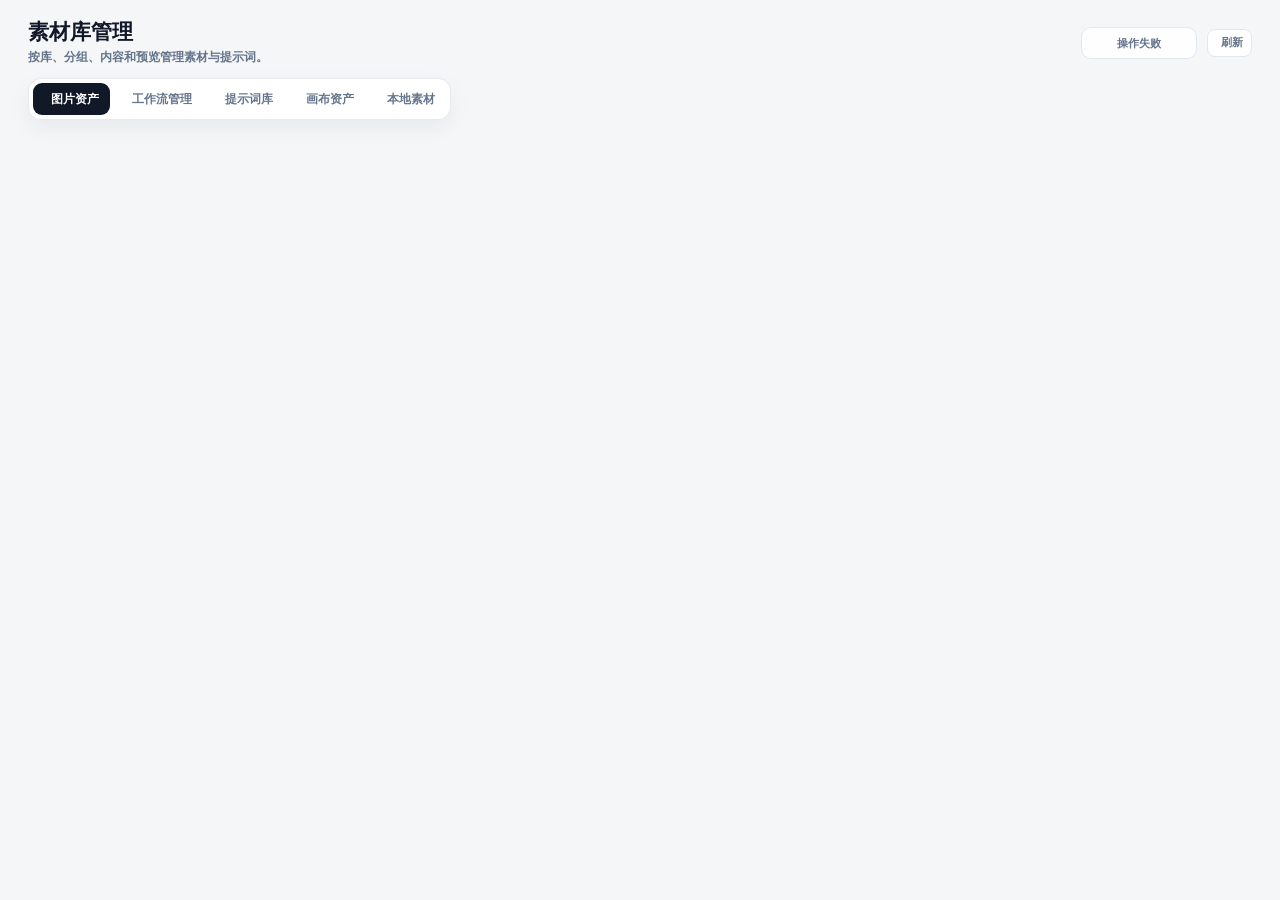
==== static/asset-manager.html @ 79afe21b "chore: create initial recovery point" ====
<!DOCTYPE html>
<html lang="zh-CN" data-studio-scale="off">
<head>
    <meta charset="UTF-8">
    <meta name="viewport" content="width=device-width, initial-scale=1.0">
    <link rel="icon" href="/static/images/logo.png" type="image/png">
    <title>素材库管理</title>
    <script>
        (function(){
            try {
                var theme = localStorage.getItem('studio_theme') || localStorage.getItem('canvas_theme') || 'light';
                if(theme === 'dark') {
                    document.documentElement.classList.add('studio-theme-dark');
                    document.documentElement.classList.add('theme-dark');
                }
            } catch(e) {}
        })();
    </script>
    <script src="/static/vendor/js/lucide.js?v=2026.06.10.1.1781140972"></script>
    <script src="/static/js/theme.js?v=2026.06.10.1.1781140970"></script>
    <link rel="stylesheet" href="/static/css/theme.css?v=2026.06.10.1.1781140970">
    <link rel="stylesheet" href="/static/css/asset-manager.css?v=2026.06.10.1.1781140970">
</head>
<body>
    <div class="asset-page">
        <header class="asset-page-head">
            <div>
                <div class="asset-title">素材库管理</div>
                <div class="asset-sub">按库、分组、内容和预览管理素材与提示词。</div>
            </div>
            <div class="asset-head-actions">
                <div id="assetStatus" class="asset-status">准备就绪</div>
                <button id="refreshBtn" class="asset-btn" type="button"><i data-lucide="refresh-cw"></i><span>刷新</span></button>
            </div>
        </header>

        <div class="asset-tabs">
            <button id="assetTabAssets" class="active" type="button" data-tab="assets"><i data-lucide="image"></i><span>图片资产</span></button>
            <button id="assetTabWorkflows" type="button" data-tab="workflows"><i data-lucide="workflow"></i><span>工作流管理</span></button>
            <button id="assetTabPrompts" type="button" data-tab="prompts"><i data-lucide="text-cursor-input"></i><span>提示词库</span></button>
            <button id="assetTabCanvasAssets" type="button" data-tab="canvas-assets"><i data-lucide="layout-dashboard"></i><span>画布资产</span></button>
            <button id="assetTabLocal" type="button" data-tab="local"><i data-lucide="folder-open"></i><span>本地素材</span></button>
        </div>

        <main id="assetManagerRoot" class="asset-manager-root"></main>
    </div>

    <input id="assetUploadInput" type="file" accept="image/*,video/*,audio/*,.json,.zip,application/json,application/zip" multiple hidden>
    <script src="/static/js/asset-manager.js?v=2026.06.10.1.1781140970"></script>
</body>
</html>
---- static/css/theme.css ----
html.studio-theme-dark,
html.studio-theme-dark body,
body.studio-theme-dark {
    color-scheme: dark;
    background: #08090c !important;
    color: #e8e8ea !important;
}

html,
body {
    overscroll-behavior: auto;
}

* {
    scrollbar-width: thin !important;
    scrollbar-color: rgba(148, 163, 184, .72) transparent !important;
}

*::-webkit-scrollbar {
    width: 10px !important;
    height: 10px !important;
    background: transparent !important;
}

*::-webkit-scrollbar-track {
    background: transparent !important;
}

*::-webkit-scrollbar-thumb {
    min-height: 36px;
    background-color: rgba(148, 163, 184, .72) !important;
    border: 3px solid transparent !important;
    border-right-width: 3px !important;
    background-clip: padding-box !important;
    border-radius: 999px !important;
}

*::-webkit-scrollbar-thumb:hover {
    background-color: rgba(100, 116, 139, .86) !important;
}

*::-webkit-scrollbar-corner {
    background: transparent !important;
}

body.studio-theme-dark {
    --accent: #e8e8ea;
    --bg: #08090c;
    --bg-base: #08090c;
    --card: #111216;
    --text-main: #e8e8ea;
}

html.studio-theme-dark body .app-shell,
html.studio-theme-dark body .sidebar,
html.studio-theme-dark body .stage,
body.studio-theme-dark .app-shell,
body.studio-theme-dark .sidebar,
body.studio-theme-dark .stage {
    background: #08090c !important;
    border-color: #25262b !important;
}

html.studio-theme-dark body .stage,
body.studio-theme-dark .stage {
    box-shadow: inset 0 0 42px rgba(255,255,255,.015);
}

html.studio-theme-dark body .nav-item,
body.studio-theme-dark .nav-item {
    color: #8f9aab;
}

html.studio-theme-dark body .nav-item:hover,
body.studio-theme-dark .nav-item:hover {
    background: #111216 !important;
    color: #e8e8ea !important;
}

html.studio-theme-dark body .nav-item.active,
body.studio-theme-dark .nav-item.active {
    background: #d8dee9 !important;
    color: #10141d !important;
    box-shadow: 0 12px 24px rgba(0,0,0,.28);
}

html.studio-theme-dark body .logo-ring,
body.studio-theme-dark .logo-ring {
    border-color: #d8dee9 !important;
}

html.studio-theme-dark body #logo-dot,
body.studio-theme-dark #logo-dot {
    background: #d8dee9 !important;
}

html.studio-theme-dark body .nano-monitor,
body.studio-theme-dark .nano-monitor {
    background: rgba(17,18,22,.88) !important;
    color: #d8dee9;
    border-color: rgba(255,255,255,.10) !important;
    box-shadow: 0 12px 34px rgba(0,0,0,.24);
}

html.studio-theme-dark body .divider,
body.studio-theme-dark .divider {
    background: rgba(216,222,233,.14) !important;
}

html.studio-theme-dark body .theme-dock-btn,
body.studio-theme-dark .theme-dock-btn {
    background: #111216;
    border-color: #25262b;
    color: #9aa6b8;
}

html.studio-theme-dark body .theme-dock-btn:hover,
html.studio-theme-dark body .theme-dock-btn.active,
body.studio-theme-dark .theme-dock-btn:hover,
body.studio-theme-dark .theme-dock-btn.active {
    background: #d8dee9;
    border-color: #d8dee9;
    color: #10141d;
}

html.studio-theme-dark body .console-card,
html.studio-theme-dark body .nano-input,
html.studio-theme-dark body .upload-item,
html.studio-theme-dark body .result-frame,
html.studio-theme-dark body .masonry-item,
html.studio-theme-dark body .work-panel,
html.studio-theme-dark body .setting-row,
html.studio-theme-dark body .tool-panel,
html.studio-theme-dark body .control-panel,
html.studio-theme-dark body .topbar,
html.studio-theme-dark body .composer,
html.studio-theme-dark body .composer-body,
html.studio-theme-dark body .bubble.assistant,
html.studio-theme-dark body .history-popover,
html.studio-theme-dark body .thread-item,
html.studio-theme-dark body .lightbox-card,
html.studio-theme-dark body #lightboxCard,
html.studio-theme-dark body .bg-white,
html.studio-theme-dark body .bg-gray-50,
html.studio-theme-dark body .bg-slate-50,
html.studio-theme-dark body .bg-gray-50\/50,
html.studio-theme-dark body .bg-white\/90,
html.studio-theme-dark body .bg-\[\#fbfdff\],
body.studio-theme-dark .console-card,
body.studio-theme-dark .nano-input,
body.studio-theme-dark .upload-item,
body.studio-theme-dark .result-frame,
body.studio-theme-dark .masonry-item,
body.studio-theme-dark .work-panel,
body.studio-theme-dark .setting-row,
body.studio-theme-dark .tool-panel,
body.studio-theme-dark .control-panel,
body.studio-theme-dark .topbar,
body.studio-theme-dark .composer,
body.studio-theme-dark .composer-body,
body.studio-theme-dark .bubble.assistant,
body.studio-theme-dark .history-popover,
body.studio-theme-dark .thread-item,
body.studio-theme-dark .lightbox-card,
body.studio-theme-dark #lightboxCard,
body.studio-theme-dark .bg-white,
body.studio-theme-dark .bg-gray-50,
body.studio-theme-dark .bg-slate-50,
body.studio-theme-dark .bg-gray-50\/50,
body.studio-theme-dark .bg-white\/90,
body.studio-theme-dark .bg-\[\#fbfdff\] {
    background-color: #111216 !important;
    border-color: #25262b !important;
    color: #e8e8ea !important;
}

html.studio-theme-dark body .bg-gray-100,
html.studio-theme-dark body .bg-slate-100,
html.studio-theme-dark body .select-shell,
html.studio-theme-dark body .model-pill,
html.studio-theme-dark body .ratio-grid,
html.studio-theme-dark body .resolution-toggle,
html.studio-theme-dark body .mode-switch,
html.studio-theme-dark body .mini-ratio,
body.studio-theme-dark .bg-gray-100,
body.studio-theme-dark .bg-slate-100,
body.studio-theme-dark .select-shell,
body.studio-theme-dark .model-pill,
body.studio-theme-dark .ratio-grid,
body.studio-theme-dark .resolution-toggle,
body.studio-theme-dark .mode-switch,
body.studio-theme-dark .mini-ratio {
    background-color: #0c0d10 !important;
    border-color: #25262b !important;
}

html.studio-theme-dark body input,
html.studio-theme-dark body textarea,
html.studio-theme-dark body select,
body.studio-theme-dark input,
body.studio-theme-dark textarea,
body.studio-theme-dark select {
    color: #e8e8ea !important;
}

html.studio-theme-dark body input::placeholder,
html.studio-theme-dark body textarea::placeholder,
body.studio-theme-dark input::placeholder,
body.studio-theme-dark textarea::placeholder {
    color: #657286 !important;
}

html.studio-theme-dark body .text-black,
html.studio-theme-dark body .text-gray-700,
html.studio-theme-dark body .text-slate-700,
html.studio-theme-dark body .setting-title,
html.studio-theme-dark body h1,
html.studio-theme-dark body h2,
html.studio-theme-dark body h3,
body.studio-theme-dark .text-black,
body.studio-theme-dark .text-gray-700,
body.studio-theme-dark .text-slate-700,
body.studio-theme-dark .setting-title,
body.studio-theme-dark h1,
body.studio-theme-dark h2,
body.studio-theme-dark h3 {
    color: #e8e8ea !important;
}

html.studio-theme-dark body .text-gray-300,
html.studio-theme-dark body .text-gray-400,
html.studio-theme-dark body .text-gray-500,
html.studio-theme-dark body .text-slate-400,
html.studio-theme-dark body .text-slate-500,
html.studio-theme-dark body .setting-meta,
html.studio-theme-dark body .label-nano,
body.studio-theme-dark .text-gray-300,
body.studio-theme-dark .text-gray-400,
body.studio-theme-dark .text-gray-500,
body.studio-theme-dark .text-slate-400,
body.studio-theme-dark .text-slate-500,
body.studio-theme-dark .setting-meta,
body.studio-theme-dark .label-nano {
    color: #8f9aab !important;
}

html.studio-theme-dark body .border-gray-100,
html.studio-theme-dark body .border-gray-200,
html.studio-theme-dark body .border-gray-300,
html.studio-theme-dark body .border-slate-100,
html.studio-theme-dark body .border-slate-200,
html.studio-theme-dark body .border-black,
html.studio-theme-dark body .border-white,
html.studio-theme-dark body .border-\[\#f1f5f9\],
html.studio-theme-dark body .border-\[\#eef2f7\],
body.studio-theme-dark .border-gray-100,
body.studio-theme-dark .border-gray-200,
body.studio-theme-dark .border-gray-300,
body.studio-theme-dark .border-slate-100,
body.studio-theme-dark .border-slate-200,
body.studio-theme-dark .border-black,
body.studio-theme-dark .border-white,
body.studio-theme-dark .border-\[\#f1f5f9\],
body.studio-theme-dark .border-\[\#eef2f7\] {
    border-color: #2a3444 !important;
}

html.studio-theme-dark body .glass-btn,
html.studio-theme-dark body .btn-action-dark,
html.studio-theme-dark body .send-btn,
html.studio-theme-dark body .gen-btn,
html.studio-theme-dark body .comfy-run,
html.studio-theme-dark body .llm-run,
html.studio-theme-dark body .primary-btn,
html.studio-theme-dark body .bg-black,
body.studio-theme-dark .glass-btn,
body.studio-theme-dark .btn-action-dark,
body.studio-theme-dark .send-btn,
body.studio-theme-dark .gen-btn,
body.studio-theme-dark .comfy-run,
body.studio-theme-dark .llm-run,
body.studio-theme-dark .primary-btn,
body.studio-theme-dark .bg-black {
    background-color: #d8dee9 !important;
    color: #10141d !important;
}

html.studio-theme-dark body .glass-btn:hover,
html.studio-theme-dark body .btn-action-dark:hover,
html.studio-theme-dark body .bg-black:hover,
body.studio-theme-dark .glass-btn:hover,
body.studio-theme-dark .btn-action-dark:hover,
body.studio-theme-dark .bg-black:hover {
    background-color: #c8d0dc !important;
}

html.studio-theme-dark body .gallery-lightbox,
html.studio-theme-dark body #lightbox,
body.studio-theme-dark .gallery-lightbox,
body.studio-theme-dark #lightbox {
    background: rgba(15,20,29,.78) !important;
    backdrop-filter: blur(22px) saturate(1.05);
}

html.studio-theme-dark body .masonry-item:hover,
html.studio-theme-dark body .console-card:focus-within,
html.studio-theme-dark body .select-shell:focus-within,
body.studio-theme-dark .masonry-item:hover,
body.studio-theme-dark .console-card:focus-within,
body.studio-theme-dark .select-shell:focus-within {
    border-color: #566174 !important;
    box-shadow: 0 20px 44px rgba(0,0,0,.28) !important;
}

html.studio-theme-dark body .console-card textarea,
html.studio-theme-dark body #prompt,
html.studio-theme-dark body #promptInput,
body.studio-theme-dark .console-card textarea,
body.studio-theme-dark #prompt,
body.studio-theme-dark #promptInput {
    color: #e5e9f0 !important;
    caret-color: #d8dee9;
}

html.studio-theme-dark body .size-btn,
html.studio-theme-dark body .model-option,
html.studio-theme-dark body .ratio-option,
html.studio-theme-dark body .resolution-option,
html.studio-theme-dark body .mini-ratio button,
html.studio-theme-dark body .mode-switch button,
body.studio-theme-dark .size-btn,
body.studio-theme-dark .model-option,
body.studio-theme-dark .ratio-option,
body.studio-theme-dark .resolution-option,
body.studio-theme-dark .mini-ratio button,
body.studio-theme-dark .mode-switch button {
    background: #111722 !important;
    border-color: #2a3444 !important;
    color: #9aa6b8 !important;
}

html.studio-theme-dark body .size-btn:hover,
html.studio-theme-dark body .model-option:hover,
html.studio-theme-dark body .ratio-option:hover,
html.studio-theme-dark body .resolution-option:hover,
body.studio-theme-dark .size-btn:hover,
body.studio-theme-dark .model-option:hover,
body.studio-theme-dark .ratio-option:hover,
body.studio-theme-dark .resolution-option:hover {
    border-color: #566174 !important;
    color: #d8dee9 !important;
}

html.studio-theme-dark body .size-btn.active,
html.studio-theme-dark body .model-option.active,
html.studio-theme-dark body .ratio-option.active,
html.studio-theme-dark body .resolution-option.active,
html.studio-theme-dark body .mini-ratio button.active,
html.studio-theme-dark body .mode-switch button.active,
body.studio-theme-dark .size-btn.active,
body.studio-theme-dark .model-option.active,
body.studio-theme-dark .ratio-option.active,
body.studio-theme-dark .resolution-option.active,
body.studio-theme-dark .mini-ratio button.active,
body.studio-theme-dark .mode-switch button.active {
    background: #d8dee9 !important;
    border-color: #d8dee9 !important;
    color: #10141d !important;
    box-shadow: 0 10px 24px rgba(0,0,0,.2) !important;
}

html.studio-theme-dark body .ios-slider,
body.studio-theme-dark .ios-slider {
    background: #2a3444 !important;
}

html.studio-theme-dark body .ios-switch input:checked + .ios-slider,
body.studio-theme-dark .ios-switch input:checked + .ios-slider {
    background: #d8dee9 !important;
}

html.studio-theme-dark body .ios-slider:before,
body.studio-theme-dark .ios-slider:before {
    background: #111722 !important;
    box-shadow: 0 2px 8px rgba(0,0,0,.38) !important;
}

html.studio-theme-dark body .composer-wrap,
body.studio-theme-dark .composer-wrap {
    background: linear-gradient(to top,#0f141d 82%,rgba(15,20,29,0)) !important;
}

html.studio-theme-dark body .canvas-gate,
body.studio-theme-dark .canvas-gate {
    background-color: #0f141d !important;
    background-image: radial-gradient(rgba(148,163,184,.18) 1px, transparent 1px) !important;
}

html.studio-theme-dark body .gate-panel,
html.studio-theme-dark body .canvas-item,
html.studio-theme-dark body .canvas-open,
body.studio-theme-dark .gate-panel,
body.studio-theme-dark .canvas-item,
body.studio-theme-dark .canvas-open {
    background: #171d29 !important;
    border-color: #2a3444 !important;
    color: #e5e9f0 !important;
}

html.studio-theme-dark body .canvas-item:hover,
body.studio-theme-dark .canvas-item:hover {
    background: #202838 !important;
}

html.studio-theme-dark body .canvas-item.active,
body.studio-theme-dark .canvas-item.active {
    background: #263247 !important;
    color: #e5e9f0 !important;
}

html.studio-theme-dark body .canvas-card-title,
html.studio-theme-dark body .gate-title,
html.studio-theme-dark body .gate-name-input,
body.studio-theme-dark .canvas-card-title,
body.studio-theme-dark .gate-title,
body.studio-theme-dark .gate-name-input {
    color: #e5e9f0 !important;
}

html.studio-theme-dark body .canvas-card-time,
html.studio-theme-dark body .gate-subtitle,
body.studio-theme-dark .canvas-card-time {
    color: #8f9aab !important;
}

body.studio-theme-dark .gate-subtitle {
    color: #8f9aab !important;
}

html.studio-theme-dark body .canvas-preview-mark,
html.studio-theme-dark body .canvas-delete,
html.studio-theme-dark body .secondary-btn,
html.studio-theme-dark body .gate-back,
html.studio-theme-dark body .gate-trash-entry,
html.studio-theme-dark body .create-cancel,
html.studio-theme-dark body .gate-create-row,
html.studio-theme-dark body .gate-actions,
html.studio-theme-dark body .trash-note,
html.studio-theme-dark body .emoji-picker,
html.studio-theme-dark body .create-menu,
html.studio-theme-dark body .selection-hub,
html.studio-theme-dark body .output-preview,
body.studio-theme-dark .canvas-preview-mark,
body.studio-theme-dark .canvas-delete,
body.studio-theme-dark .secondary-btn,
body.studio-theme-dark .gate-back,
body.studio-theme-dark .gate-trash-entry,
body.studio-theme-dark .create-cancel,
body.studio-theme-dark .gate-create-row,
body.studio-theme-dark .gate-actions,
body.studio-theme-dark .trash-note,
body.studio-theme-dark .emoji-picker,
body.studio-theme-dark .create-menu,
body.studio-theme-dark .selection-hub,
body.studio-theme-dark .output-preview {
    background: #111722 !important;
    border-color: #2a3444 !important;
    color: #d8dee9 !important;
}

html.studio-theme-dark body .gate-trash-badge,
body.studio-theme-dark .gate-trash-badge {
    background: #d8dee9 !important;
    color: #10141d !important;
    border-color: #111722 !important;
}

html.studio-theme-dark body .secondary-btn.active,
body.studio-theme-dark .secondary-btn.active {
    background: #d8dee9 !important;
    border-color: #d8dee9 !important;
    color: #10141d !important;
}

html.studio-theme-dark body .canvas-delete:hover,
html.studio-theme-dark body .create-cancel:hover,
body.studio-theme-dark .canvas-delete:hover,
body.studio-theme-dark .create-cancel:hover {
    background: rgba(248,113,113,.14) !important;
    border-color: rgba(248,113,113,.32) !important;
    color: #fca5a5 !important;
}

html.studio-theme-dark body .canvas-restore:hover,
body.studio-theme-dark .canvas-restore:hover {
    background: rgba(16,185,129,.14) !important;
    border-color: rgba(16,185,129,.32) !important;
    color: #6ee7b7 !important;
}

html.studio-theme-dark body .canvas-delete-box,
body.studio-theme-dark .canvas-delete-box {
    background: #202838 !important;
    border: 1px solid #2a3444;
}

html.studio-theme-dark body .canvas-confirm-btn,
html.studio-theme-dark body .create-confirm,
body.studio-theme-dark .canvas-confirm-btn,
body.studio-theme-dark .create-confirm {
    background: #d8dee9 !important;
    color: #10141d !important;
}

html.studio-theme-dark body .output-resolution,
body.studio-theme-dark .output-resolution {
    background: rgba(17,23,34,.86) !important;
    color: #d8dee9 !important;
}

html.studio-theme-dark body .shell .topbar,
body.studio-theme-dark .shell .topbar {
    background: transparent !important;
    border-color: transparent !important;
    backdrop-filter: none !important;
}

html.studio-theme-dark body .shell,
html.studio-theme-dark body .shell .board,
body.studio-theme-dark .shell,
body.studio-theme-dark .shell .board {
    background-color: #0f141d !important;
    background-image: radial-gradient(rgba(148,163,184,.18) 1px, transparent 1px) !important;
}

html.studio-theme-dark body .shell.theme-dark,
body.studio-theme-dark .shell.theme-dark {
    --page: #0f141d;
    --grid: rgba(148,163,184,.18);
    --panel: rgba(17,23,34,.88);
    --card: #171d29;
    --card-solid: #171d29;
    --soft: #111722;
    --soft-2: #202838;
    --line: rgba(148,163,184,.16);
    --line-2: rgba(148,163,184,.22);
    --text: #e5e9f0;
    --muted: #9aa6b8;
    --faint: #78869a;
    --shadow: rgba(0,0,0,.2);
    --strong: #d8dee9;
    --strong-text: #10141d;
}

html.studio-theme-dark body .shell .panel,
body.studio-theme-dark .shell .panel {
    background: rgba(17,23,34,.86) !important;
    border: 1px solid rgba(148,163,184,.16) !important;
    box-shadow: 0 14px 36px rgba(0,0,0,.18) !important;
}

html.studio-theme-dark body .shell .node,
body.studio-theme-dark .shell .node {
    background: #171d29 !important;
    border-color: rgba(148,163,184,.16) !important;
    box-shadow: 0 16px 42px rgba(0,0,0,.22) !important;
    color: #e5e9f0 !important;
}

html.studio-theme-dark body .shell .node-head,
body.studio-theme-dark .shell .node-head {
    background: #171d29 !important;
    border-bottom-color: rgba(148,163,184,.14) !important;
}

html.studio-theme-dark body .shell .node-title,
body.studio-theme-dark .shell .node-title {
    color: #8f9aab !important;
}

html.studio-theme-dark body .shell .node.selected,
body.studio-theme-dark .shell .node.selected {
    outline-color: rgba(216,222,233,.72) !important;
}

html.studio-theme-dark body .shell .toolbar,
body.studio-theme-dark .shell .toolbar {
    gap: 8px;
}

html.studio-theme-dark body .shell .tool-btn,
html.studio-theme-dark body .shell .select-lite,
html.studio-theme-dark body .shell .gen-count-row,
html.studio-theme-dark body .shell .seg,
html.studio-theme-dark body .shell .llm-mode,
html.studio-theme-dark body .shell .mode-tabs,
body.studio-theme-dark .shell .tool-btn,
body.studio-theme-dark .shell .select-lite,
body.studio-theme-dark .shell .gen-count-row,
body.studio-theme-dark .shell .seg,
body.studio-theme-dark .shell .llm-mode,
body.studio-theme-dark .shell .mode-tabs {
    background: #111722 !important;
    border: 1px solid rgba(148,163,184,.16) !important;
    box-shadow: none !important;
    color: #9aa6b8 !important;
}

html.studio-theme-dark body .shell .gen-settings,
html.studio-theme-dark body .shell .setting-row,
html.studio-theme-dark body .shell .comfy-settings,
body.studio-theme-dark .shell .gen-settings,
body.studio-theme-dark .shell .setting-row,
body.studio-theme-dark .shell .comfy-settings {
    background: #111722 !important;
    border: 1px solid rgba(148,163,184,.16) !important;
    box-shadow: none !important;
    color: #d8dee9 !important;
}

html.studio-theme-dark body .shell .setting-title,
body.studio-theme-dark .shell .setting-title {
    color: #8f9aab !important;
}

html.studio-theme-dark body .shell .setting-input,
html.studio-theme-dark body .shell .setting-check,
html.studio-theme-dark body .shell .gen-count-input,
body.studio-theme-dark .shell .setting-input,
body.studio-theme-dark .shell .setting-check,
body.studio-theme-dark .shell .gen-count-input {
    background: #171d29 !important;
    border-color: rgba(148,163,184,.16) !important;
    color: #e5e9f0 !important;
    box-shadow: none !important;
}

html.studio-theme-dark body .shell .gen-step-btn,
body.studio-theme-dark .shell .gen-step-btn {
    color: #8f9aab !important;
}

html.studio-theme-dark body .shell .gen-step-btn:hover,
body.studio-theme-dark .shell .gen-step-btn:hover {
    background: #202838 !important;
    color: #e5e9f0 !important;
}

html.studio-theme-dark body .shell .tool-btn:hover,
html.studio-theme-dark body .shell .select-lite:hover,
body.studio-theme-dark .shell .tool-btn:hover,
body.studio-theme-dark .shell .select-lite:hover {
    background: #171d29 !important;
    border-color: #566174 !important;
    color: #e5e9f0 !important;
}

html.studio-theme-dark body .shell .llm-mode button,
html.studio-theme-dark body .shell .seg button,
html.studio-theme-dark body .shell .mode-tabs button,
body.studio-theme-dark .shell .llm-mode button,
body.studio-theme-dark .shell .seg button,
body.studio-theme-dark .shell .mode-tabs button {
    background: transparent !important;
    border-color: transparent !important;
    color: #9aa6b8 !important;
    box-shadow: none !important;
}

html.studio-theme-dark body .shell .llm-mode button.active,
html.studio-theme-dark body .shell .seg button.active,
html.studio-theme-dark body .shell .mode-tabs button.active,
body.studio-theme-dark .shell .llm-mode button.active,
body.studio-theme-dark .shell .seg button.active,
body.studio-theme-dark .shell .mode-tabs button.active {
    background: #d8dee9 !important;
    border-color: #d8dee9 !important;
    color: #10141d !important;
}

html.studio-theme-dark body .shell .llm-system,
html.studio-theme-dark body .shell .llm-chat-input,
html.studio-theme-dark body .shell .llm-chat-log,
html.studio-theme-dark body .shell .llm-output,
html.studio-theme-dark body .shell .llm-chat-pane,
body.studio-theme-dark .shell .llm-system,
body.studio-theme-dark .shell .llm-chat-input,
body.studio-theme-dark .shell .llm-chat-log,
body.studio-theme-dark .shell .llm-output,
body.studio-theme-dark .shell .llm-chat-pane {
    background: #111722 !important;
    border-color: #2a3444 !important;
    color: #d8dee9 !important;
}

html.studio-theme-dark body .shell .llm-pane-resizer::before,
body.studio-theme-dark .shell .llm-pane-resizer::before {
    background: #475569 !important;
}

html.studio-theme-dark body .shell .llm-bubble.assistant,
body.studio-theme-dark .shell .llm-bubble.assistant {
    background: #202838 !important;
    border-color: #2a3444 !important;
    color: #e5e9f0 !important;
}

html.studio-theme-dark body .shell .llm-bubble.user,
body.studio-theme-dark .shell .llm-bubble.user {
    background: #d8dee9 !important;
    color: #10141d !important;
}

html.studio-theme-dark body .shell .image-node img,
html.studio-theme-dark body .shell .output-grid img,
html.studio-theme-dark body .shell .output-preview img,
html.studio-theme-dark body .shell .blank-image,
html.studio-theme-dark body .shell .input-item,
html.studio-theme-dark body .shell .prompt-node textarea,
html.studio-theme-dark body .shell .llm-system,
html.studio-theme-dark body .shell .llm-chat-input,
html.studio-theme-dark body .shell .model-input,
body.studio-theme-dark .shell .image-node img,
body.studio-theme-dark .shell .output-grid img,
body.studio-theme-dark .shell .output-preview img,
body.studio-theme-dark .shell .blank-image,
body.studio-theme-dark .shell .input-item,
body.studio-theme-dark .shell .prompt-node textarea,
body.studio-theme-dark .shell .llm-system,
body.studio-theme-dark .shell .llm-chat-input,
body.studio-theme-dark .shell .model-input {
    background: #0f141d !important;
    border-color: rgba(148,163,184,.16) !important;
}

html.studio-theme-dark body .shell .blank-image,
body.studio-theme-dark .shell .blank-image {
    color: #8f9aab !important;
    border-style: dashed !important;
}

html.studio-theme-dark body .shell .blank-image:hover,
html.studio-theme-dark body .shell .blank-image.drag-over,
body.studio-theme-dark .shell .blank-image:hover,
body.studio-theme-dark .shell .blank-image.drag-over {
    background: #151b27 !important;
    border-color: rgba(216,222,233,.42) !important;
    color: #d8dee9 !important;
}

html.studio-theme-dark body .shell .image-caption,
body.studio-theme-dark .shell .image-caption {
    color: #8f9aab !important;
}

html.studio-theme-dark body .shell .input-label,
body.studio-theme-dark .shell .input-label {
    background: rgba(15,20,29,.78) !important;
    color: #d8dee9 !important;
}

html.studio-theme-dark body .shell .prompt-list .bg-slate-50,
html.studio-theme-dark body .shell .prompt-list .border-slate-100,
body.studio-theme-dark .shell .prompt-list .bg-slate-50,
body.studio-theme-dark .shell .prompt-list .border-slate-100 {
    background: #111722 !important;
    border-color: rgba(148,163,184,.16) !important;
    color: #c8d0dc !important;
}

html.studio-theme-dark body .shell .input-index,
body.studio-theme-dark .shell .input-index {
    background: #d8dee9 !important;
    color: #10141d !important;
}

html.studio-theme-dark body .shell .port::after,
body.studio-theme-dark .shell .port::after {
    background: #d8dee9 !important;
    border-color: #111722 !important;
    box-shadow: 0 0 0 1px rgba(148,163,184,.32) !important;
}

html.studio-theme-dark body .shell .drop-overlay,
body.studio-theme-dark .shell .drop-overlay {
    background: rgba(15,20,29,.44) !important;
    color: #c8d0dc !important;
    backdrop-filter: blur(2px) !important;
}

html.studio-theme-dark body .output-drag-preview,
body.studio-theme-dark .output-drag-preview,
.output-drag-preview {
    position: fixed;
    left: -10000px;
    top: -10000px;
    width: 150px;
    height: 150px;
    padding: 8px;
    border-radius: 18px;
    background: #0f141d;
    border: 1px solid rgba(148,163,184,.18);
    box-shadow: 0 16px 40px rgba(0,0,0,.28);
    pointer-events: none;
    z-index: -1;
}

.output-drag-preview img {
    width: 100%;
    height: 100%;
    object-fit: contain;
    border-radius: 12px;
    background: #0f141d;
}

html.studio-theme-dark body .shell .resize-handle,
body.studio-theme-dark .shell .resize-handle {
    background: rgba(17,23,34,.86) !important;
    border-color: rgba(148,163,184,.18) !important;
    color: #8f9aab !important;
}

html.studio-theme-dark body .shell .resize-handle:hover,
body.studio-theme-dark .shell .resize-handle:hover {
    background: #171d29 !important;
    border-color: rgba(216,222,233,.36) !important;
    color: #d8dee9 !important;
}

/* Standalone studio pages: zimage / enhance / klein / angle */
html.studio-theme-dark body .layout-container,
body.studio-theme-dark .layout-container,
html.studio-theme-dark body .container-box,
body.studio-theme-dark .container-box {
    color: #e5e9f0 !important;
}

html.studio-theme-dark body .mode-switcher,
html.studio-theme-dark body .engine-panel,
html.studio-theme-dark body .engine-switch,
html.studio-theme-dark body .ios-slider,
html.studio-theme-dark body .result-frame,
html.studio-theme-dark body .gallery-lightbox,
html.studio-theme-dark body #lightbox,
html.studio-theme-dark body #compareContainer,
html.studio-theme-dark body #compareContainerKlein,
html.studio-theme-dark body #lightboxImg,
body.studio-theme-dark .mode-switcher,
body.studio-theme-dark .engine-panel,
body.studio-theme-dark .engine-switch,
body.studio-theme-dark .ios-slider,
body.studio-theme-dark .result-frame,
body.studio-theme-dark .gallery-lightbox,
body.studio-theme-dark #lightbox,
body.studio-theme-dark #compareContainer,
body.studio-theme-dark #compareContainerKlein,
body.studio-theme-dark #lightboxImg {
    background-color: #111722 !important;
    border-color: rgba(148,163,184,.16) !important;
    color: #e5e9f0 !important;
}

html.studio-theme-dark body .mode-glider,
html.studio-theme-dark body .engine-btn.active,
html.studio-theme-dark body .ios-slider:before,
body.studio-theme-dark .mode-glider,
body.studio-theme-dark .engine-btn.active,
body.studio-theme-dark .ios-slider:before {
    background: #d8dee9 !important;
    color: #10141d !important;
}

html.studio-theme-dark body .mode-btn.active,
html.studio-theme-dark body .engine-btn.active,
body.studio-theme-dark .mode-btn.active,
body.studio-theme-dark .engine-btn.active {
    color: #10141d !important;
}

html.studio-theme-dark body .mode-btn,
html.studio-theme-dark body .engine-btn,
html.studio-theme-dark body .cloud-status,
body.studio-theme-dark .mode-btn,
body.studio-theme-dark .engine-btn,
body.studio-theme-dark .cloud-status {
    color: #8f9aab !important;
}

html.studio-theme-dark body .engine-btn:not(.active):hover,
body.studio-theme-dark .engine-btn:not(.active):hover {
    background: rgba(216,222,233,.08) !important;
    color: #e5e9f0 !important;
}

html.studio-theme-dark body .upload-item:hover,
html.studio-theme-dark body .upload-item.drag-over,
body.studio-theme-dark .upload-item:hover,
body.studio-theme-dark .upload-item.drag-over {
    background: #171d29 !important;
    border-color: rgba(216,222,233,.42) !important;
}

html.studio-theme-dark body .glass-btn,
html.studio-theme-dark body .btn-render,
html.studio-theme-dark body #downloadBtn,
html.studio-theme-dark body #lightboxDownload,
body.studio-theme-dark .glass-btn,
body.studio-theme-dark .btn-render,
body.studio-theme-dark #downloadBtn,
body.studio-theme-dark #lightboxDownload {
    background: #d8dee9 !important;
    color: #10141d !important;
    border-color: #d8dee9 !important;
}

html.studio-theme-dark body .glass-btn:hover,
html.studio-theme-dark body .btn-render:hover,
body.studio-theme-dark .glass-btn:hover,
body.studio-theme-dark .btn-render:hover {
    background: #f1f5f9 !important;
    color: #0f141d !important;
}

html.studio-theme-dark body input[type=range]::-webkit-slider-runnable-track,
body.studio-theme-dark input[type=range]::-webkit-slider-runnable-track {
    background: #2a3444 !important;
}

html.studio-theme-dark body input[type=range]::-webkit-slider-thumb,
body.studio-theme-dark input[type=range]::-webkit-slider-thumb {
    background: #d8dee9 !important;
}

html.studio-theme-dark body .masonry-item img,
html.studio-theme-dark body .result-frame img,
body.studio-theme-dark .masonry-item img,
body.studio-theme-dark .result-frame img {
    background-color: #111722 !important;
}

html.studio-theme-dark body .bg-black,
body.studio-theme-dark .bg-black {
    background-color: #d8dee9 !important;
    color: #10141d !important;
}

html.studio-theme-dark body .hover\:text-black:hover,
body.studio-theme-dark .hover\:text-black:hover {
    color: #e5e9f0 !important;
}

/* Final neutral dark pass: remove blue-tinted surfaces from tool pages. */
html.studio-theme-dark,
html.studio-theme-dark body,
body.studio-theme-dark {
    background: #08090c !important;
    color: #e8e8ea !important;
}

body.studio-theme-dark {
    --bg: #08090c;
    --bg-base: #08090c;
    --page: #08090c;
    --card: #111216;
    --card-solid: #111216;
    --soft: #0c0d10;
    --soft-2: #16171b;
    --panel: rgba(17,18,22,.92);
    --text: #e8e8ea;
    --text-main: #e8e8ea;
    --accent: #e8e8ea;
    --line: #25262b;
    --line-2: #32343a;
}

html.studio-theme-dark body .app-shell,
html.studio-theme-dark body .sidebar,
html.studio-theme-dark body .stage,
html.studio-theme-dark body .shell,
body.studio-theme-dark .app-shell,
body.studio-theme-dark .sidebar,
body.studio-theme-dark .stage,
body.studio-theme-dark .shell {
    background: #08090c !important;
    border-color: #25262b !important;
}

html.studio-theme-dark body .console-card,
html.studio-theme-dark body .nano-input,
html.studio-theme-dark body .upload-item,
html.studio-theme-dark body .result-frame,
html.studio-theme-dark body .masonry-item,
html.studio-theme-dark body .engine-panel,
html.studio-theme-dark body .engine-switch,
html.studio-theme-dark body .mode-switcher,
html.studio-theme-dark body .setting-row,
html.studio-theme-dark body .provider-switch,
html.studio-theme-dark body .ios-slider,
html.studio-theme-dark body #compareContainer,
html.studio-theme-dark body #lightboxImg,
html.studio-theme-dark body #lightbox .bg-white,
html.studio-theme-dark body .bg-white,
html.studio-theme-dark body .bg-white\/90,
html.studio-theme-dark body .bg-white\/95,
html.studio-theme-dark body .bg-gray-50,
html.studio-theme-dark body .bg-gray-50\/50,
html.studio-theme-dark body .bg-gray-100,
html.studio-theme-dark body .bg-gray-200,
html.studio-theme-dark body .bg-\[\#f8f8f9\],
html.studio-theme-dark body .bg-\[\#fafafa\],
body.studio-theme-dark .console-card,
body.studio-theme-dark .nano-input,
body.studio-theme-dark .upload-item,
body.studio-theme-dark .result-frame,
body.studio-theme-dark .masonry-item,
body.studio-theme-dark .engine-panel,
body.studio-theme-dark .engine-switch,
body.studio-theme-dark .mode-switcher,
body.studio-theme-dark .setting-row,
body.studio-theme-dark .provider-switch,
body.studio-theme-dark .ios-slider,
body.studio-theme-dark #compareContainer,
body.studio-theme-dark #lightboxImg,
body.studio-theme-dark #lightbox .bg-white,
body.studio-theme-dark .bg-white,
body.studio-theme-dark .bg-white\/90,
body.studio-theme-dark .bg-white\/95,
body.studio-theme-dark .bg-gray-50,
body.studio-theme-dark .bg-gray-50\/50,
body.studio-theme-dark .bg-gray-100,
body.studio-theme-dark .bg-gray-200,
body.studio-theme-dark .bg-\[\#f8f8f9\],
body.studio-theme-dark .bg-\[\#fafafa\] {
    background-color: #111216 !important;
    border-color: #25262b !important;
    color: #e8e8ea !important;
}

html.studio-theme-dark body #lightbox,
body.studio-theme-dark #lightbox {
    background: rgba(8,9,12,.96) !important;
}

html.studio-theme-dark body .glass-btn,
html.studio-theme-dark body .btn-render,
html.studio-theme-dark body .mode-glider,
html.studio-theme-dark body .engine-btn.active,
html.studio-theme-dark body .ios-switch input:checked + .ios-slider,
html.studio-theme-dark body #cloud-progress-bar,
body.studio-theme-dark .glass-btn,
body.studio-theme-dark .btn-render,
body.studio-theme-dark .mode-glider,
body.studio-theme-dark .engine-btn.active,
body.studio-theme-dark .ios-switch input:checked + .ios-slider,
body.studio-theme-dark #cloud-progress-bar {
    background: #e8e8ea !important;
    color: #08090c !important;
    border-color: #e8e8ea !important;
}

html.studio-theme-dark body .mode-btn.active,
html.studio-theme-dark body .engine-btn.active,
html.studio-theme-dark body .text-black,
body.studio-theme-dark .mode-btn.active,
body.studio-theme-dark .engine-btn.active,
body.studio-theme-dark .text-black {
    color: #e8e8ea !important;
}

html.studio-theme-dark body .mode-glider + .mode-btn.active,
body.studio-theme-dark .mode-glider + .mode-btn.active {
    color: #08090c !important;
}

html.studio-theme-dark body input,
html.studio-theme-dark body textarea,
html.studio-theme-dark body select,
body.studio-theme-dark input,
body.studio-theme-dark textarea,
body.studio-theme-dark select {
    background-color: #0c0d10 !important;
    border-color: #32343a !important;
    color: #e8e8ea !important;
}

html.studio-theme-dark body .border-gray-100,
html.studio-theme-dark body .border-gray-200,
html.studio-theme-dark body .border-gray-200\/50,
html.studio-theme-dark body .border-black,
body.studio-theme-dark .border-gray-100,
body.studio-theme-dark .border-gray-200,
body.studio-theme-dark .border-gray-200\/50,
body.studio-theme-dark .border-black {
    border-color: #25262b !important;
}

html.studio-theme-dark body .text-gray-300,
html.studio-theme-dark body .text-gray-400,
html.studio-theme-dark body .text-gray-500,
html.studio-theme-dark body .text-gray-600,
html.studio-theme-dark body .text-gray-700,
html.studio-theme-dark body .text-gray-800,
body.studio-theme-dark .text-gray-300,
body.studio-theme-dark .text-gray-400,
body.studio-theme-dark .text-gray-500,
body.studio-theme-dark .text-gray-600,
body.studio-theme-dark .text-gray-700,
body.studio-theme-dark .text-gray-800 {
    color: #a7a7ad !important;
}

html.studio-theme-dark body h1,
html.studio-theme-dark body h2,
html.studio-theme-dark body h3,
html.studio-theme-dark body label,
body.studio-theme-dark h1,
body.studio-theme-dark h2,
body.studio-theme-dark h3,
body.studio-theme-dark label {
    color: #e8e8ea !important;
}

html.studio-theme-dark body .mode-switcher .mode-btn.active,
html.studio-theme-dark body .engine-switch .engine-btn.active,
body.studio-theme-dark .mode-switcher .mode-btn.active,
body.studio-theme-dark .engine-switch .engine-btn.active {
    color: #08090c !important;
}

/* Online-generation dark pass: soft blue-gray instead of heavy black. */
html.studio-theme-dark,
html.studio-theme-dark body,
body.studio-theme-dark {
    background: #0f141d !important;
    color: #e5e9f0 !important;
}

body.studio-theme-dark {
    --bg: #0f141d;
    --bg-base: #0f141d;
    --page: #0f141d;
    --card: #171d29;
    --card-solid: #171d29;
    --soft: #111722;
    --soft-2: #1d2533;
    --panel: rgba(23,29,41,.92);
    --text: #e5e9f0;
    --text-main: #e5e9f0;
    --accent: #e5e9f0;
    --line: #2a3444;
    --line-2: #334155;
}

html.studio-theme-dark body .app-shell,
html.studio-theme-dark body .sidebar,
html.studio-theme-dark body .stage,
html.studio-theme-dark body .shell,
body.studio-theme-dark .app-shell,
body.studio-theme-dark .sidebar,
body.studio-theme-dark .stage,
body.studio-theme-dark .shell {
    background: #0f141d !important;
    border-color: #2a3444 !important;
}

html.studio-theme-dark body .stage,
body.studio-theme-dark .stage {
    background: #111722 !important;
}

html.studio-theme-dark body .console-card,
html.studio-theme-dark body .nano-input,
html.studio-theme-dark body .upload-item,
html.studio-theme-dark body .result-frame,
html.studio-theme-dark body .masonry-item,
html.studio-theme-dark body .engine-panel,
html.studio-theme-dark body .tool-panel,
html.studio-theme-dark body .control-panel,
html.studio-theme-dark body .engine-switch,
html.studio-theme-dark body .mode-switcher,
html.studio-theme-dark body .setting-row,
html.studio-theme-dark body .ios-slider,
html.studio-theme-dark body #compareContainer,
html.studio-theme-dark body #lightboxImg,
html.studio-theme-dark body #lightbox .bg-white,
html.studio-theme-dark body .bg-white,
html.studio-theme-dark body .bg-white\/90,
html.studio-theme-dark body .bg-white\/95,
html.studio-theme-dark body .bg-gray-50,
html.studio-theme-dark body .bg-gray-50\/50,
html.studio-theme-dark body .bg-gray-100,
html.studio-theme-dark body .bg-gray-200,
html.studio-theme-dark body .bg-\[\#f8f8f9\],
html.studio-theme-dark body .bg-\[\#fafafa\],
body.studio-theme-dark .console-card,
body.studio-theme-dark .nano-input,
body.studio-theme-dark .upload-item,
body.studio-theme-dark .result-frame,
body.studio-theme-dark .masonry-item,
body.studio-theme-dark .engine-panel,
body.studio-theme-dark .tool-panel,
body.studio-theme-dark .control-panel,
body.studio-theme-dark .engine-switch,
body.studio-theme-dark .mode-switcher,
body.studio-theme-dark .setting-row,
body.studio-theme-dark .ios-slider,
body.studio-theme-dark #compareContainer,
body.studio-theme-dark #lightboxImg,
body.studio-theme-dark #lightbox .bg-white,
body.studio-theme-dark .bg-white,
body.studio-theme-dark .bg-white\/90,
body.studio-theme-dark .bg-white\/95,
body.studio-theme-dark .bg-gray-50,
body.studio-theme-dark .bg-gray-50\/50,
body.studio-theme-dark .bg-gray-100,
body.studio-theme-dark .bg-gray-200,
body.studio-theme-dark .bg-\[\#f8f8f9\],
body.studio-theme-dark .bg-\[\#fafafa\] {
    background-color: #171d29 !important;
    border-color: #2a3444 !important;
    color: #e5e9f0 !important;
}

html.studio-theme-dark body .model-pill,
html.studio-theme-dark body .ratio-grid,
html.studio-theme-dark body .resolution-toggle,
html.studio-theme-dark body .select-shell,
html.studio-theme-dark body .mode-switch,
html.studio-theme-dark body .mini-ratio,
html.studio-theme-dark body input,
html.studio-theme-dark body textarea,
html.studio-theme-dark body select,
body.studio-theme-dark .model-pill,
body.studio-theme-dark .ratio-grid,
body.studio-theme-dark .resolution-toggle,
body.studio-theme-dark .select-shell,
body.studio-theme-dark .mode-switch,
body.studio-theme-dark .mini-ratio,
body.studio-theme-dark input,
body.studio-theme-dark textarea,
body.studio-theme-dark select {
    background-color: #111722 !important;
    border-color: #334155 !important;
    color: #e5e9f0 !important;
}

html.studio-theme-dark body .size-select,
html.studio-theme-dark body .size-custom,
body.studio-theme-dark .size-select,
body.studio-theme-dark .size-custom {
    background-color: #111722 !important;
    border-color: #334155 !important;
    color: #e5e9f0 !important;
}

html.studio-theme-dark body #lightbox,
body.studio-theme-dark #lightbox {
    background: rgba(15,20,29,.9) !important;
}

html.studio-theme-dark body .glass-btn,
html.studio-theme-dark body .btn-render,
html.studio-theme-dark body .mode-glider,
html.studio-theme-dark body .engine-btn.active,
html.studio-theme-dark body .model-option.active,
html.studio-theme-dark body .ratio-option.active,
html.studio-theme-dark body .resolution-option.active,
html.studio-theme-dark body .provider-btn.active,
html.studio-theme-dark body .ios-switch input:checked + .ios-slider,
html.studio-theme-dark body #cloud-progress-bar,
html.studio-theme-dark body #downloadBtn,
html.studio-theme-dark body #lightboxDownload,
html.studio-theme-dark body .bg-black,
body.studio-theme-dark .glass-btn,
body.studio-theme-dark .btn-render,
body.studio-theme-dark .mode-glider,
body.studio-theme-dark .engine-btn.active,
body.studio-theme-dark .model-option.active,
body.studio-theme-dark .ratio-option.active,
body.studio-theme-dark .resolution-option.active,
body.studio-theme-dark .provider-btn.active,
body.studio-theme-dark .ios-switch input:checked + .ios-slider,
body.studio-theme-dark #cloud-progress-bar,
body.studio-theme-dark #downloadBtn,
body.studio-theme-dark #lightboxDownload,
body.studio-theme-dark .bg-black {
    background: #d8dee9 !important;
    color: #10141d !important;
    border-color: #d8dee9 !important;
}

html.studio-theme-dark body .mode-btn,
html.studio-theme-dark body .engine-btn,
html.studio-theme-dark body .model-option,
html.studio-theme-dark body .ratio-option,
html.studio-theme-dark body .resolution-option,
html.studio-theme-dark body .provider-btn,
body.studio-theme-dark .mode-btn,
body.studio-theme-dark .engine-btn,
body.studio-theme-dark .model-option,
body.studio-theme-dark .ratio-option,
body.studio-theme-dark .resolution-option {
    color: #8f9aab !important;
}

body.studio-theme-dark .provider-btn {
    color: #8f9aab !important;
}

html.studio-theme-dark body .provider-switch button,
body.studio-theme-dark .provider-switch button {
    color: #8f9aab !important;
}

html.studio-theme-dark body .mode-btn:hover,
html.studio-theme-dark body .engine-btn:hover,
html.studio-theme-dark body .model-option:hover,
html.studio-theme-dark body .ratio-option:hover,
html.studio-theme-dark body .resolution-option:hover,
html.studio-theme-dark body .provider-btn:hover,
body.studio-theme-dark .mode-btn:hover,
body.studio-theme-dark .engine-btn:hover,
body.studio-theme-dark .model-option:hover,
body.studio-theme-dark .ratio-option:hover,
body.studio-theme-dark .resolution-option:hover,
body.studio-theme-dark .provider-btn:hover {
    background: rgba(216,222,233,.08) !important;
    color: #e5e9f0 !important;
}

html.studio-theme-dark body .provider-switch button:hover,
body.studio-theme-dark .provider-switch button:hover {
    background: rgba(216,222,233,.08) !important;
    color: #e5e9f0 !important;
}

html.studio-theme-dark body .mode-btn.active,
html.studio-theme-dark body .engine-btn.active,
html.studio-theme-dark body .model-option.active,
html.studio-theme-dark body .ratio-option.active,
html.studio-theme-dark body .resolution-option.active,
html.studio-theme-dark body .provider-btn.active,
html.studio-theme-dark body .mode-switcher .mode-btn.active,
html.studio-theme-dark body .engine-switch .engine-btn.active,
body.studio-theme-dark .mode-btn.active,
body.studio-theme-dark .engine-btn.active,
body.studio-theme-dark .model-option.active,
body.studio-theme-dark .ratio-option.active,
body.studio-theme-dark .resolution-option.active,
body.studio-theme-dark .provider-btn.active,
body.studio-theme-dark .mode-switcher .mode-btn.active,
body.studio-theme-dark .engine-switch .engine-btn.active {
    color: #10141d !important;
}

html.studio-theme-dark body .provider-switch button.active,
body.studio-theme-dark .provider-switch button.active {
    background: #d8dee9 !important;
    color: #10141d !important;
    border-color: #d8dee9 !important;
    box-shadow: 0 2px 8px rgba(0,0,0,.18) !important;
}

html.studio-theme-dark body .mode-switcher,
body.studio-theme-dark .mode-switcher,
html.studio-theme-dark body .provider-switch,
body.studio-theme-dark .provider-switch,
html.studio-theme-dark body .engine-switch,
body.studio-theme-dark .engine-switch {
    background: #111722 !important;
    border: 1px solid #334155 !important;
    box-shadow: none !important;
}

html.studio-theme-dark body .mode-glider,
body.studio-theme-dark .mode-glider {
    background: #d8dee9 !important;
    box-shadow: 0 2px 8px rgba(0,0,0,.18) !important;
}

html.studio-theme-dark body .mode-btn,
body.studio-theme-dark .mode-btn,
html.studio-theme-dark body .engine-btn,
body.studio-theme-dark .engine-btn,
html.studio-theme-dark body .provider-btn,
body.studio-theme-dark .provider-btn {
    border-radius: 999px !important;
    letter-spacing: .02em !important;
}

html.studio-theme-dark body .provider-switch button,
body.studio-theme-dark .provider-switch button {
    border-radius: 999px !important;
    min-height: 30px !important;
    font-size: 10px !important;
    font-weight: 600 !important;
    letter-spacing: .02em !important;
}

html.studio-theme-dark body .border-gray-100,
html.studio-theme-dark body .border-gray-200,
html.studio-theme-dark body .border-gray-200\/50,
html.studio-theme-dark body .border-black,
body.studio-theme-dark .border-gray-100,
body.studio-theme-dark .border-gray-200,
body.studio-theme-dark .border-gray-200\/50,
body.studio-theme-dark .border-black {
    border-color: #2a3444 !important;
}

html.studio-theme-dark body .text-gray-300,
html.studio-theme-dark body .text-gray-400,
html.studio-theme-dark body .text-gray-500,
html.studio-theme-dark body .text-gray-600,
html.studio-theme-dark body .text-gray-700,
html.studio-theme-dark body .text-gray-800,
body.studio-theme-dark .text-gray-300,
body.studio-theme-dark .text-gray-400,
body.studio-theme-dark .text-gray-500,
body.studio-theme-dark .text-gray-600,
body.studio-theme-dark .text-gray-700,
body.studio-theme-dark .text-gray-800 {
    color: #8f9aab !important;
}

html.studio-theme-dark body h1,
html.studio-theme-dark body h2,
html.studio-theme-dark body h3,
html.studio-theme-dark body label,
body.studio-theme-dark h1,
body.studio-theme-dark h2,
body.studio-theme-dark h3,
body.studio-theme-dark label {
    color: #e5e9f0 !important;
}

html.studio-theme-dark body input[type=range]::-webkit-slider-runnable-track,
body.studio-theme-dark input[type=range]::-webkit-slider-runnable-track {
    background: #2a3444 !important;
}

html.studio-theme-dark body input[type=range]::-webkit-slider-thumb,
body.studio-theme-dark input[type=range]::-webkit-slider-thumb {
    background: #d8dee9 !important;
    border-color: #0f141d !important;
}

html.studio-theme-dark body ::placeholder,
body.studio-theme-dark ::placeholder {
    color: #64748b !important;
}

/* Z-image console polish: keep the prompt field open and make ModelScope readable. */
html.studio-theme-dark body #prompt,
body.studio-theme-dark #prompt {
    background: transparent !important;
    border-color: transparent !important;
    color: #e5e9f0 !important;
}

html.studio-theme-dark body .console-card > .bg-gray-50\/50,
body.studio-theme-dark .console-card > .bg-gray-50\/50 {
    background: transparent !important;
}

html.studio-theme-dark body #prompt::placeholder,
body.studio-theme-dark #prompt::placeholder {
    color: #6f7b8f !important;
}

/* GPT chat dark polish: avoid harsh black bars around text areas. */
html.studio-theme-dark body .chat-shell,
body.studio-theme-dark .chat-shell,
html.studio-theme-dark body .messages,
body.studio-theme-dark .messages {
    background: #0f141d !important;
}

html.studio-theme-dark body .topbar,
body.studio-theme-dark .topbar {
    background: rgba(15,20,29,.9) !important;
    border-bottom-color: #2a3444 !important;
}

html.studio-theme-dark body .composer-wrap,
body.studio-theme-dark .composer-wrap {
    background: linear-gradient(to top,#0f141d 82%,rgba(15,20,29,0)) !important;
}

html.studio-theme-dark body .composer,
body.studio-theme-dark .composer,
html.studio-theme-dark body .history-popover,
body.studio-theme-dark .history-popover {
    background: #171d29 !important;
    border-color: #2a3444 !important;
    color: #e5e9f0 !important;
    box-shadow: 0 18px 44px rgba(0,0,0,.24) !important;
}

html.studio-theme-dark body .composer-body,
body.studio-theme-dark .composer-body {
    background: #111722 !important;
    border-color: #334155 !important;
}

html.studio-theme-dark body #messageInput,
body.studio-theme-dark #messageInput {
    background: transparent !important;
    border-color: transparent !important;
    color: #e5e9f0 !important;
}

html.studio-theme-dark body #messageInput::placeholder,
body.studio-theme-dark #messageInput::placeholder {
    color: #64748b !important;
}

html.studio-theme-dark body .title-block h1,
body.studio-theme-dark .title-block h1 {
    color: #e5e9f0 !important;
}

html.studio-theme-dark body .title-block p,
body.studio-theme-dark .title-block p {
    color: #8f9aab !important;
}

html.studio-theme-dark body .action-btn,
body.studio-theme-dark .action-btn,
html.studio-theme-dark body .thread-item,
body.studio-theme-dark .thread-item {
    background: #111722 !important;
    border-color: #334155 !important;
    color: #d8dee9 !important;
}

html.studio-theme-dark body .action-btn:hover,
body.studio-theme-dark .action-btn:hover,
html.studio-theme-dark body .thread-item:hover,
body.studio-theme-dark .thread-item:hover {
    background: #1d2533 !important;
    color: #e5e9f0 !important;
}

html.studio-theme-dark body .bubble.user,
body.studio-theme-dark .bubble.user {
    background: #2f3b52 !important;
    color: #f1f5f9 !important;
    border: 1px solid #435169 !important;
    box-shadow: 0 10px 24px rgba(0,0,0,.18) !important;
}

html.studio-theme-dark body .bubble.assistant,
body.studio-theme-dark .bubble.assistant {
    background: #171d29 !important;
    color: #e5e9f0 !important;
    border-color: #2a3444 !important;
    box-shadow: 0 8px 20px rgba(0,0,0,.14) !important;
}

html.studio-theme-dark body .bubble.assistant.streaming::after,
body.studio-theme-dark .bubble.assistant.streaming::after {
    background: #d8dee9 !important;
}

html.studio-theme-dark body .bubble img.generated,
body.studio-theme-dark .bubble img.generated {
    border-color: #334155 !important;
}

/* Dark-card clipping: keep inner fills from poking through rounded top corners. */
html.studio-theme-dark body .console-card,
html.studio-theme-dark body .nano-input,
html.studio-theme-dark body .upload-item,
html.studio-theme-dark body .result-frame,
html.studio-theme-dark body .masonry-item,
html.studio-theme-dark body .engine-panel,
html.studio-theme-dark body .tool-panel,
html.studio-theme-dark body .control-panel,
html.studio-theme-dark body .composer,
html.studio-theme-dark body .history-popover,
html.studio-theme-dark body .model-panel,
html.studio-theme-dark body .gate-panel,
body.studio-theme-dark .console-card,
body.studio-theme-dark .nano-input,
body.studio-theme-dark .upload-item,
body.studio-theme-dark .result-frame,
body.studio-theme-dark .masonry-item,
body.studio-theme-dark .engine-panel,
body.studio-theme-dark .tool-panel,
body.studio-theme-dark .control-panel,
body.studio-theme-dark .composer,
body.studio-theme-dark .history-popover,
body.studio-theme-dark .model-panel,
body.studio-theme-dark .gate-panel {
    overflow: hidden !important;
    background-clip: padding-box !important;
}

html.studio-theme-dark body .shell .node,
body.studio-theme-dark .shell .node {
    background-clip: padding-box !important;
}

html.studio-theme-dark body .shell .node-head,
body.studio-theme-dark .shell .node-head {
    border-radius: 21px 21px 0 0 !important;
    overflow: hidden !important;
    background-clip: padding-box !important;
}

/* Switch contrast: keep iOS toggles visible on blue-gray panels. */
html.studio-theme-dark body .ios-switch .ios-slider,
body.studio-theme-dark .ios-switch .ios-slider {
    background: #253044 !important;
    border: 1px solid #46556c !important;
    box-shadow: inset 0 1px 2px rgba(0,0,0,.28), 0 0 0 1px rgba(216,222,233,.05) !important;
}

html.studio-theme-dark body .ios-switch .ios-slider:before,
body.studio-theme-dark .ios-switch .ios-slider:before {
    background: #f8fafc !important;
    box-shadow: 0 3px 9px rgba(0,0,0,.32) !important;
}

html.studio-theme-dark body .ios-switch input:checked + .ios-slider,
body.studio-theme-dark .ios-switch input:checked + .ios-slider {
    background: #d8dee9 !important;
    border-color: #d8dee9 !important;
    box-shadow: 0 0 0 3px rgba(216,222,233,.12) !important;
}

html.studio-theme-dark body .ios-switch input:checked + .ios-slider:before,
body.studio-theme-dark .ios-switch input:checked + .ios-slider:before {
    background: #10141d !important;
    box-shadow: 0 2px 7px rgba(16,20,29,.22) !important;
}

html.studio-theme-dark body .shell .comfy-random-btn.active,
body.studio-theme-dark .shell .comfy-random-btn.active {
    background: #f8fafc !important;
    background-color: #f8fafc !important;
    color: #0f172a !important;
    border-color: #f8fafc !important;
}

html.studio-theme-dark body .shell .comfy-random-btn.active svg,
body.studio-theme-dark .shell .comfy-random-btn.active svg {
    fill: none !important;
    stroke: #0f172a !important;
}
---- static/css/asset-manager.css ----
@import url('/static/vendor/css/fonts.css?v=2026.05.31');
:root {
    --page:#f5f6f8;
    --panel:rgba(255,255,255,.94);
    --card:#fff;
    --soft:#f1f4f8;
    --soft-2:#e8edf4;
    --line:#e2e8f0;
    --line-2:#cbd5e1;
    --text:#111827;
    --muted:#64748b;
    --faint:#94a3b8;
    --strong:#111827;
    --strong-text:#fff;
    --danger:#dc2626;
    --ok:#059669;
    --shadow:rgba(15,23,42,.055);
}
.theme-dark {
    --page:#08090c;
    --panel:rgba(17,18,22,.94);
    --card:#11141a;
    --soft:#171b24;
    --soft-2:#202633;
    --line:#262d3a;
    --line-2:#475569;
    --text:#e8e8ea;
    --muted:#9aa6b8;
    --faint:#64748b;
    --strong:#d8dee9;
    --strong-text:#10141d;
    --danger:#f87171;
    --ok:#34d399;
    --shadow:rgba(0,0,0,.24);
}
* { box-sizing:border-box; }
body { margin:0; min-height:100vh; overflow:hidden; background:var(--page); color:var(--text); font-family:'Inter',-apple-system,BlinkMacSystemFont,'Segoe UI',sans-serif; }
button,input,textarea,select { font:inherit; }
button { border:0; cursor:pointer; }
.asset-page { width:100%; max-width:1880px; height:100vh; margin:0 auto; padding:20px 28px; display:flex; flex-direction:column; gap:12px; }
.asset-page-head { flex:0 0 auto; display:flex; align-items:center; justify-content:space-between; gap:18px; }
.asset-title { color:var(--text); font-size:21px; line-height:1.15; font-weight:900; letter-spacing:0; }
.asset-sub { margin-top:5px; color:var(--muted); font-size:12px; font-weight:650; }
.asset-head-actions { display:flex; align-items:center; gap:10px; }
.asset-status { min-width:116px; max-width:360px; height:32px; padding:0 11px; border-radius:10px; border:1px solid var(--line); background:var(--panel); color:var(--muted); display:flex; align-items:center; justify-content:center; font-size:11px; font-weight:800; overflow:hidden; text-overflow:ellipsis; white-space:nowrap; }
.asset-tabs { flex:0 0 auto; width:max-content; display:flex; align-items:center; gap:4px; padding:4px; border-radius:13px; background:var(--panel); border:1px solid rgba(148,163,184,.22); box-shadow:0 8px 22px var(--shadow); }
.asset-tabs button { height:32px; padding:0 11px; border-radius:9px; display:flex; align-items:center; gap:7px; background:transparent; color:var(--muted); font-size:11.5px; font-weight:850; }
.asset-tabs button:hover { color:var(--text); background:var(--soft); }
.asset-tabs button.active { background:var(--strong); color:var(--strong-text); }
.asset-tabs svg,.asset-btn svg,.asset-icon-btn svg,.asset-row-icon svg,.detail-empty svg { width:14px; height:14px; }
.asset-manager-root { min-height:0; flex:1; display:grid; grid-template-columns:360px minmax(640px, 1fr) 360px; gap:14px; }
.asset-panel { min-height:0; border:1px solid rgba(148,163,184,.2); border-radius:16px; background:var(--panel); box-shadow:0 10px 28px var(--shadow); backdrop-filter:blur(18px); overflow:hidden; }
.asset-nav { display:flex; flex-direction:column; }
.asset-content,.asset-detail { display:flex; flex-direction:column; }
.panel-head { flex:0 0 auto; min-height:52px; padding:12px; border-bottom:1px solid rgba(148,163,184,.18); display:flex; align-items:center; justify-content:space-between; gap:10px; }
.panel-title { min-width:0; }
.panel-title strong { display:block; color:var(--text); font-size:13px; line-height:1.2; font-weight:900; overflow:hidden; text-overflow:ellipsis; white-space:nowrap; }
.panel-title span { display:block; margin-top:3px; color:var(--faint); font-size:10.5px; line-height:1.2; font-weight:750; overflow:hidden; text-overflow:ellipsis; white-space:nowrap; }
.panel-actions,.asset-tools { display:flex; align-items:center; gap:6px; flex-wrap:wrap; }
.head-inline-edit { flex:0 1 192px; min-width:162px; display:grid; grid-template-columns:minmax(82px,1fr) 26px 26px; gap:4px; align-items:center; }
.head-inline-edit input { min-width:0; height:28px; border-radius:8px; border:1px solid var(--line); background:var(--card); color:var(--text); outline:none; padding:0 8px; font-size:11px; font-weight:800; }
.head-inline-edit input:focus { border-color:var(--line-2); box-shadow:0 0 0 3px rgba(148,163,184,.14); }
.head-inline-edit button { width:26px; height:26px; border-radius:8px; border:1px solid var(--line); background:var(--soft); color:var(--muted); display:inline-flex; align-items:center; justify-content:center; padding:0; }
.head-inline-edit button.primary { background:var(--strong); border-color:var(--strong); color:var(--strong-text); }
.head-inline-edit button:hover { border-color:var(--line-2); background:var(--card); color:var(--text); }
.head-inline-edit button.primary:hover { background:var(--strong); color:var(--strong-text); }
.head-inline-edit span { display:none; }
.head-inline-edit svg { width:12px; height:12px; }
.asset-btn,.asset-icon-btn { height:28px; border-radius:8px; border:1px solid var(--line); background:var(--card); color:var(--muted); display:inline-flex; align-items:center; justify-content:center; gap:5px; padding:0 8px; font-size:10.5px; line-height:1; font-weight:850; }
.asset-icon-btn { width:28px; padding:0; }
.asset-btn:hover,.asset-icon-btn:hover { border-color:var(--line-2); background:var(--soft); transform:translateY(-1px); }
.asset-btn.primary { background:var(--strong); color:var(--strong-text); border-color:var(--strong); }
.asset-btn.danger,.asset-icon-btn.danger { color:var(--muted); }
.asset-btn.danger:hover,.asset-icon-btn.danger:hover { color:var(--danger); border-color:rgba(220,38,38,.28); background:rgba(220,38,38,.06); }
.asset-btn:disabled,.asset-icon-btn:disabled { opacity:.42; cursor:not-allowed; transform:none; }
.compact-actions { gap:4px; }
.nav-scroll,.content-scroll,.detail-scroll { min-height:0; overflow:auto; scrollbar-width:thin; scrollbar-color:rgba(148,163,184,.42) transparent; }
.nav-scroll::-webkit-scrollbar,.content-scroll::-webkit-scrollbar,.detail-scroll::-webkit-scrollbar { width:7px; height:7px; }
.nav-scroll::-webkit-scrollbar-track,.content-scroll::-webkit-scrollbar-track,.detail-scroll::-webkit-scrollbar-track { background:transparent; }
.nav-scroll::-webkit-scrollbar-thumb,.content-scroll::-webkit-scrollbar-thumb,.detail-scroll::-webkit-scrollbar-thumb { background:rgba(148,163,184,.42); border-radius:999px; border:2px solid transparent; background-clip:content-box; }
.nav-scroll { flex:1; padding:10px; display:flex; flex-direction:column; gap:10px; }
.nav-group { display:flex; flex-direction:column; gap:7px; }
.nav-group-title { display:flex; align-items:center; justify-content:space-between; gap:8px; color:var(--muted); font-size:10.5px; font-weight:900; letter-spacing:.04em; text-transform:uppercase; }
.nav-group-title span { letter-spacing:0; text-transform:none; color:var(--faint); font-size:10px; }
.nav-list { display:flex; flex-direction:column; gap:5px; }
.nav-row { width:100%; min-height:38px; border-radius:10px; padding:7px 8px; border:1px solid transparent; background:transparent; color:var(--text); display:grid; grid-template-columns:18px minmax(0,1fr) auto; align-items:center; gap:7px; text-align:left; }
.nav-row:hover { background:var(--soft); border-color:var(--line); }
.nav-row.active { background:var(--card); border-color:var(--strong); box-shadow:0 0 0 1px var(--strong); }
.nav-row-icon { color:var(--muted); display:flex; align-items:center; justify-content:center; }
.nav-row-name { min-width:0; overflow:hidden; text-overflow:ellipsis; white-space:nowrap; font-size:11.5px; font-weight:850; }
.nav-row-count { min-width:24px; height:20px; padding:0 7px; border-radius:999px; background:var(--soft-2); color:var(--muted); display:flex; align-items:center; justify-content:center; font-size:10px; font-weight:900; }
.nav-row.active .nav-row-count { background:var(--strong); color:var(--strong-text); }
.nav-empty { min-height:58px; border:1px dashed var(--line-2); border-radius:12px; background:var(--card); color:var(--muted); display:flex; align-items:center; justify-content:center; text-align:center; padding:12px; font-size:11px; font-weight:750; }
.nav-hint { border:1px solid rgba(148,163,184,.16); border-radius:11px; background:rgba(148,163,184,.07); color:var(--muted); padding:9px 10px; font-size:10.5px; line-height:1.45; font-weight:750; }
.nav-section-title { padding:2px 2px 0; color:var(--faint); font-size:10px; line-height:1; font-weight:950; }
.nav-tree { display:flex; flex-direction:column; gap:6px; }
.tree-branch { display:flex; flex-direction:column; gap:3px; }
.tree-row { width:100%; min-height:34px; border-radius:9px; border:1px solid transparent; background:transparent; color:var(--text); display:grid; align-items:center; gap:7px; text-align:left; }
.tree-parent { grid-template-columns:18px minmax(0,1fr) auto auto; padding:6px 8px; font-weight:900; }
.tree-child { grid-template-columns:14px 16px minmax(0,1fr) auto; min-height:30px; padding:5px 7px 5px 12px; color:var(--muted); }
.tree-row:hover { background:var(--soft); border-color:var(--line); }
.tree-parent.contains-active:not(.active) { color:var(--text); }
.tree-parent.contains-active:not(.active) .tree-row-icon { color:var(--text); }
.tree-parent.contains-active:not(.active) .tree-row-name { font-weight:900; }
.tree-row.active { position:relative; background:linear-gradient(90deg, rgba(148,163,184,.18), rgba(148,163,184,.08)); border-color:rgba(148,163,184,.18); box-shadow:none; color:var(--text); }
.tree-row.active::before { content:""; position:absolute; left:5px; top:50%; width:4px; height:18px; border-radius:999px; background:var(--strong); transform:translateY(-50%); opacity:.8; }
.tree-parent.active { padding-left:14px; }
.tree-child.active { padding-left:18px; }
.tree-row.active .tree-row-icon { color:var(--text); }
.tree-row.active .tree-row-name { font-weight:950; }
.tree-row-icon { color:var(--muted); display:flex; align-items:center; justify-content:center; }
.tree-row-icon svg { width:14px; height:14px; }
.tree-child .tree-row-icon svg { width:12px; height:12px; }
.tree-row-name { min-width:0; overflow:hidden; text-overflow:ellipsis; white-space:nowrap; font-size:11.5px; font-weight:850; }
.tree-child .tree-row-name { font-size:11px; font-weight:780; }
.tree-row-count { min-width:22px; height:19px; padding:0 7px; border-radius:999px; background:var(--soft-2); color:var(--muted); display:flex; align-items:center; justify-content:center; font-size:9.5px; font-weight:900; }
.tree-row.active .tree-row-count { background:var(--strong); color:var(--strong-text); }
.tree-row-actions { margin-left:auto; display:inline-flex; align-items:center; gap:4px; }
.tree-action { width:20px; height:20px; border-radius:7px; display:inline-flex; align-items:center; justify-content:center; color:var(--faint); }
.tree-action:hover { background:rgba(220,38,38,.08); color:var(--danger); }
.tree-action svg { width:12px; height:12px; }
.tree-children { margin-left:11px; padding-left:9px; border-left:1px solid var(--line); display:flex; flex-direction:column; gap:3px; }
.tree-elbow { width:12px; height:1px; background:var(--line-2); opacity:.8; }
.tree-empty { margin:2px 0 2px 21px; min-height:28px; border-radius:8px; color:var(--faint); display:flex; align-items:center; font-size:10.5px; font-weight:750; }
.tree-action-bar { margin:3px 0 7px 23px; padding:4px; border-radius:10px; background:rgba(148,163,184,.07); border:1px solid rgba(148,163,184,.12); display:flex; align-items:center; gap:4px; flex-wrap:wrap; }
.tree-action-bar.child-actions { margin-left:31px; }
.tree-action-bar button { height:24px; border-radius:8px; border:1px solid transparent; background:transparent; color:var(--muted); display:inline-flex; align-items:center; gap:4px; padding:0 7px; font-size:10px; font-weight:850; }
.tree-action-bar button:hover { background:var(--card); border-color:var(--line); color:var(--text); }
.tree-action-bar button.danger { color:var(--muted); }
.tree-action-bar button.danger:hover { color:var(--danger); border-color:rgba(220,38,38,.22); background:rgba(220,38,38,.06); }
.tree-action-bar svg { width:11px; height:11px; }
.tree-action-bar.muted-actions { color:var(--faint); font-size:10px; font-weight:850; }
.tree-action-bar.muted-actions span { display:inline-flex; align-items:center; gap:5px; padding:0 4px; min-height:22px; }
.tree-inline-edit { margin:2px 0 4px 25px; display:grid; grid-template-columns:minmax(0,1fr) auto auto; gap:4px; align-items:center; }
.tree-inline-edit.child-actions { margin-left:32px; }
.tree-inline-edit input { min-width:0; height:26px; border-radius:8px; border:1px solid var(--line); background:var(--card); color:var(--text); outline:none; padding:0 8px; font-size:11px; font-weight:800; }
.tree-inline-edit input:focus { border-color:var(--line-2); box-shadow:0 0 0 3px rgba(148,163,184,.14); }
.tree-inline-edit button { height:26px; border-radius:8px; border:1px solid var(--line); background:var(--soft); color:var(--muted); display:inline-flex; align-items:center; gap:4px; padding:0 7px; font-size:10px; font-weight:850; }
.tree-inline-edit button.primary { background:var(--strong); border-color:var(--strong); color:var(--strong-text); }
.tree-inline-edit svg { width:11px; height:11px; }
.side-upload-card { margin-top:4px; border:1px dashed rgba(148,163,184,.42); border-radius:13px; background:var(--card); padding:12px; display:flex; flex-direction:column; gap:10px; color:var(--muted); }
.side-upload-card.drag-over { border-color:var(--strong); background:var(--soft); color:var(--text); }
.side-upload-main { display:flex; align-items:flex-start; gap:9px; }
.side-upload-main svg { width:17px; height:17px; flex:0 0 auto; margin-top:1px; }
.side-upload-main strong { display:block; color:var(--text); font-size:11.5px; line-height:1.25; font-weight:900; }
.side-upload-main span { display:block; margin-top:4px; color:var(--muted); font-size:10.5px; line-height:1.35; font-weight:700; }
.side-upload-card .asset-btn { width:100%; }
.content-toolbar { flex:0 0 auto; padding:12px; border-bottom:1px solid rgba(148,163,184,.18); display:flex; align-items:center; justify-content:space-between; gap:12px; }
.content-heading { min-width:0; }
.content-heading strong { display:block; color:var(--text); font-size:15px; line-height:1.2; font-weight:900; overflow:hidden; text-overflow:ellipsis; white-space:nowrap; }
.content-heading span { display:block; margin-top:4px; color:var(--muted); font-size:11px; line-height:1.2; font-weight:750; }
.asset-search-wrap { width:min(220px, 32vw); height:32px; border-radius:10px; border:1px solid var(--line); background:var(--card); color:var(--muted); display:flex; align-items:center; gap:7px; padding:0 10px; }
.asset-search-wrap svg { width:14px; height:14px; flex:0 0 auto; }
.asset-search { min-width:0; flex:1; height:100%; border:0; outline:0; background:transparent; color:var(--text); font-size:11px; font-weight:750; }
.asset-drop { margin:12px 12px 0; flex:0 0 auto; min-height:58px; border:1px dashed var(--line-2); border-radius:13px; background:var(--card); color:var(--muted); display:flex; align-items:center; justify-content:center; text-align:center; gap:8px; padding:12px; font-size:11.5px; line-height:1.35; font-weight:800; }
.asset-drop svg { width:16px; height:16px; }
.asset-drop.drag-over { border-color:var(--strong); color:var(--text); background:var(--soft); }
.content-scroll { position:relative; flex:1; padding:12px; }
.asset-grid { display:grid; grid-template-columns:repeat(auto-fill, minmax(148px, 1fr)); gap:10px; align-content:start; }
.upload-grid-card { min-width:0; border:1px dashed rgba(148,163,184,.46); border-radius:12px; background:var(--card); color:var(--muted); display:flex; flex-direction:column; padding:0; text-align:left; overflow:hidden; transition:border-color .14s ease, background .14s ease, color .14s ease, transform .14s ease; }
.upload-grid-card:hover,.upload-grid-card.drag-over { border-color:var(--line-2); background:var(--soft); color:var(--text); transform:translateY(-1px); }
.upload-thumb { width:100%; aspect-ratio:1 / 1; background:var(--soft); display:flex; align-items:center; justify-content:center; }
.upload-thumb svg { width:28px; height:28px; }
.upload-body { padding:8px; display:flex; flex-direction:column; gap:6px; }
.upload-body strong { color:var(--text); font-size:11px; line-height:1.25; font-weight:900; overflow:hidden; text-overflow:ellipsis; white-space:nowrap; }
.upload-body small { color:var(--faint); font-size:10px; line-height:1.25; font-weight:800; }
.asset-card { position:relative; min-width:0; border:1px solid var(--line); border-radius:12px; background:var(--card); overflow:hidden; transition:border-color .14s ease, box-shadow .14s ease, transform .14s ease; }
.asset-card:hover { border-color:var(--line-2); box-shadow:0 12px 24px var(--shadow); transform:translateY(-1px); }
.asset-card.active { border-color:rgba(148,163,184,.42); box-shadow:0 0 0 2px rgba(148,163,184,.18), 0 10px 20px var(--shadow); }
.asset-card.active::after { content:""; position:absolute; right:8px; top:8px; width:8px; height:8px; border-radius:999px; background:var(--strong); box-shadow:0 0 0 3px var(--card); z-index:3; }
.asset-card-check { position:absolute; left:8px; top:8px; z-index:2; width:16px; height:16px; accent-color:var(--strong); }
.asset-thumb { width:100%; aspect-ratio:1/1; display:flex; align-items:center; justify-content:center; background:var(--soft); overflow:hidden; }
.asset-thumb img,.asset-thumb video { width:100%; height:100%; object-fit:cover; display:block; }
.canvas-asset-thumb { position:relative; }
.asset-kind-badge { position:absolute; right:7px; top:7px; z-index:3; width:22px; height:22px; border-radius:999px; display:inline-flex; align-items:center; justify-content:center; background:rgba(255,255,255,.86); color:rgba(15,23,42,.78); border:1px solid rgba(15,23,42,.12); box-shadow:0 5px 14px rgba(15,23,42,.12); backdrop-filter:blur(8px); }
.theme-dark .asset-kind-badge { background:rgba(17,18,22,.72); color:rgba(232,232,234,.82); border-color:rgba(255,255,255,.14); box-shadow:0 6px 16px rgba(0,0,0,.24); }
.asset-kind-badge svg { width:12px; height:12px; stroke-width:2; }
.asset-file-icon { color:var(--muted); display:flex; flex-direction:column; align-items:center; gap:7px; font-size:11px; font-weight:800; }
.asset-file-icon svg { width:30px; height:30px; }
.workflow-file-icon { width:100%; height:100%; min-height:148px; padding:14px; text-align:center; justify-content:center; }
.workflow-file-icon svg { color:var(--text); }
.workflow-card .asset-thumb { background:linear-gradient(135deg, var(--soft), var(--card)); }
.asset-card-body { padding:8px; display:flex; flex-direction:column; gap:6px; }
.asset-card-name { color:var(--text); font-size:11px; line-height:1.25; font-weight:900; overflow:hidden; text-overflow:ellipsis; white-space:nowrap; }
.asset-card-meta { color:var(--faint); font-size:10px; line-height:1; font-weight:800; }
.asset-card-actions { display:flex; justify-content:flex-end; gap:5px; }
.asset-card-actions button { flex:0 0 24px; width:24px; height:24px; border-radius:7px; border:1px solid var(--line); background:var(--soft); color:var(--muted); display:flex; align-items:center; justify-content:center; gap:0; font-size:10px; font-weight:850; }
.asset-card-actions button span { position:absolute; width:1px; height:1px; padding:0; margin:-1px; overflow:hidden; clip:rect(0,0,0,0); white-space:nowrap; border:0; }
.asset-card-actions button svg { width:12px; height:12px; }
.asset-card-actions button:hover { color:var(--text); border-color:var(--line-2); }
.asset-card-actions button.danger { color:var(--muted); }
.asset-card-actions button.danger:hover { color:var(--danger); border-color:rgba(220,38,38,.28); background:rgba(220,38,38,.06); }
.prompt-list { display:flex; flex-direction:column; gap:8px; }
.prompt-row { width:100%; min-height:104px; border-radius:12px; border:1px solid var(--line); background:var(--card); color:var(--text); display:grid; grid-template-columns:20px minmax(0,1fr); gap:10px; align-items:start; padding:10px; text-align:left; transition:border-color .14s ease, box-shadow .14s ease, transform .14s ease; }
.asset-content:not(.manage-on) .prompt-row { grid-template-columns:minmax(0,1fr); }
.prompt-row:hover { border-color:var(--line-2); box-shadow:0 10px 22px var(--shadow); transform:translateY(-1px); }
.prompt-row.active { border-color:rgba(148,163,184,.42); background:linear-gradient(90deg, rgba(148,163,184,.16), var(--card) 44%); box-shadow:none; }
.prompt-row-check { width:16px; height:16px; margin-top:2px; accent-color:var(--strong); }
.prompt-row-main { min-width:0; display:flex; flex-direction:column; gap:7px; }
.prompt-row-title { display:flex; align-items:center; gap:7px; min-width:0; }
.prompt-row-title strong { min-width:0; overflow:hidden; text-overflow:ellipsis; white-space:nowrap; font-size:12px; line-height:1.2; font-weight:900; }
.prompt-tag { flex:0 0 auto; height:20px; border-radius:999px; padding:0 8px; display:inline-flex; align-items:center; background:var(--soft-2); color:var(--muted); font-size:9.5px; font-weight:900; }
.prompt-row-scene { color:var(--muted); font-size:11px; line-height:1.35; font-weight:700; overflow:hidden; display:-webkit-box; -webkit-line-clamp:2; -webkit-box-orient:vertical; }
.prompt-row-text { color:var(--text); font-size:11px; line-height:1.45; font-weight:550; overflow:hidden; display:-webkit-box; -webkit-line-clamp:2; -webkit-box-orient:vertical; opacity:.86; }
.prompt-row-actions { display:flex; gap:5px; }
.prompt-row-actions button { width:24px; height:24px; border-radius:7px; border:1px solid var(--line); background:var(--soft); color:var(--muted); display:flex; align-items:center; justify-content:center; }
.prompt-row-actions button svg { width:12px; height:12px; }
.prompt-row-actions button:hover { color:var(--text); border-color:var(--line-2); }
.prompt-row-actions button.danger { color:var(--muted); }
.prompt-row-actions button.danger:hover { color:var(--danger); border-color:rgba(220,38,38,.28); background:rgba(220,38,38,.06); }
.detail-scroll { flex:1; padding:12px; display:flex; flex-direction:column; gap:12px; }
.manage-tools { display:none; width:100%; flex:0 0 auto; padding:9px 12px; border-bottom:1px solid rgba(148,163,184,.18); align-items:center; justify-content:space-between; gap:10px; background:rgba(148,163,184,.05); }
.asset-content.manage-on .manage-tools { display:flex; }
.manage-tools span { color:var(--muted); font-size:11px; font-weight:800; }
.local-manage-tools { align-items:flex-start; }
.local-manage-actions { justify-content:flex-end; }
.local-caption-tools { min-width:min(100%, 520px); display:grid; grid-template-columns:minmax(110px, .8fr) minmax(130px, 1fr) minmax(160px, 1.25fr) auto; gap:6px; align-items:center; }
.local-caption-prompt-input { height:28px; min-width:0; border-radius:8px; border:1px solid var(--line); background:var(--card); color:var(--text); outline:none; padding:0 8px; font-size:10.5px; font-weight:800; }
.local-caption-prompt-input:focus { border-color:var(--line-2); box-shadow:0 0 0 3px rgba(148,163,184,.14); }
.asset-clipboard-bar { flex:0 0 auto; min-height:42px; padding:8px 12px; border-bottom:1px solid rgba(148,163,184,.18); background:rgba(148,163,184,.08); display:flex; align-items:center; justify-content:space-between; gap:10px; }
.asset-clipboard-info { min-width:0; display:flex; align-items:center; gap:7px; color:var(--text); font-size:11px; font-weight:850; }
.asset-clipboard-info svg { width:14px; height:14px; flex:0 0 auto; color:var(--muted); }
.asset-clipboard-info span { min-width:0; overflow:hidden; text-overflow:ellipsis; white-space:nowrap; }
.manage-select { height:28px; max-width:190px; border-radius:8px; border:1px solid var(--line); background:var(--card); color:var(--text); outline:none; padding:0 8px; font-size:10.5px; font-weight:800; }
.manage-select:disabled { opacity:.42; }
.canvas-sort-select { width:112px; }
.asset-content:not(.manage-on) .asset-card-check,
.asset-content:not(.manage-on) .prompt-row-check { display:none; }
.canvas-asset-group { grid-column:1 / -1; min-width:0; display:flex; flex-direction:column; gap:9px; }
.canvas-asset-group + .canvas-asset-group { margin-top:6px; padding-top:10px; border-top:1px solid rgba(148,163,184,.16); }
.canvas-asset-group-head { min-height:34px; display:flex; align-items:center; justify-content:space-between; gap:10px; }
.canvas-asset-group-head div { min-width:0; }
.canvas-asset-group-head strong { display:block; color:var(--text); font-size:12px; line-height:1.2; font-weight:950; overflow:hidden; text-overflow:ellipsis; white-space:nowrap; }
.canvas-asset-group-head span { display:block; margin-top:3px; color:var(--faint); font-size:10px; line-height:1.2; font-weight:800; overflow:hidden; text-overflow:ellipsis; white-space:nowrap; }
.canvas-asset-group-head small { flex:0 0 auto; height:22px; border-radius:999px; background:var(--soft-2); color:var(--muted); display:inline-flex; align-items:center; padding:0 8px; font-size:10px; font-weight:900; }
.canvas-asset-group-grid { display:grid; grid-template-columns:repeat(auto-fill, minmax(148px, 1fr)); gap:10px; align-content:start; }
.canvas-asset-card .asset-card-meta { line-height:1.25; overflow:hidden; text-overflow:ellipsis; white-space:nowrap; }
.canvas-asset-tree .tree-parent { grid-template-columns:18px minmax(0,1fr) auto; }
.canvas-asset-tree .tree-child { grid-template-columns:14px 16px minmax(0,1fr) auto; }
.selection-marquee { position:absolute; z-index:20; border:1px solid rgba(59,130,246,.65); background:rgba(59,130,246,.12); border-radius:6px; pointer-events:none; }
.inline-edit-form { display:flex; flex-direction:column; gap:10px; }
.inline-edit-field { display:flex; flex-direction:column; gap:6px; }
.inline-edit-field span { color:var(--faint); font-size:10px; font-weight:900; }
.inline-edit-field input,.inline-edit-field textarea { width:100%; border:1px solid var(--line); border-radius:10px; background:var(--card); color:var(--text); outline:none; padding:9px 10px; font-size:12px; font-weight:650; line-height:1.45; }
.inline-edit-field textarea { min-height:110px; resize:vertical; }
.inline-edit-field input:focus,.inline-edit-field textarea:focus { border-color:var(--line-2); box-shadow:0 0 0 3px rgba(148,163,184,.14); }
.detail-confirm { color:var(--danger) !important; border-color:rgba(220,38,38,.3) !important; background:rgba(220,38,38,.06) !important; }
.detail-empty { flex:1; min-height:220px; border:1px dashed var(--line-2); border-radius:14px; background:var(--card); color:var(--muted); display:flex; flex-direction:column; align-items:center; justify-content:center; text-align:center; gap:9px; padding:18px; font-size:12px; font-weight:800; }
.detail-empty svg { width:28px; height:28px; color:var(--faint); }
.detail-media { border:1px solid var(--line); border-radius:14px; overflow:hidden; background:var(--card); }
.detail-media-frame { width:100%; min-height:240px; max-height:380px; border:0; padding:0; background:var(--soft); display:flex; align-items:center; justify-content:center; overflow:hidden; }
.detail-media-zoomable { cursor:zoom-in; }
.detail-media-zoomable:hover img,.detail-media-zoomable:hover video { transform:scale(1.015); }
.detail-media-frame img,.detail-media-frame video { width:auto; height:auto; max-width:100%; max-height:380px; object-fit:contain; display:block; }
.detail-media-frame img,.detail-media-frame video { transition:transform .16s ease; }
.detail-media-frame .asset-file-icon { min-height:240px; }
.detail-media-frame .workflow-file-icon { min-height:240px; }
.asset-lightbox-open { overflow:hidden; }
.asset-lightbox { position:fixed; inset:0; z-index:9999; padding:28px; background:rgba(8,10,14,.86); backdrop-filter:blur(10px); display:flex; align-items:center; justify-content:center; overflow:hidden; cursor:zoom-out; }
.asset-lightbox-inner { min-width:min-content; min-height:min-content; display:flex; align-items:center; justify-content:center; }
.asset-lightbox-image { max-width:94vw; max-height:92vh; width:auto; height:auto; object-fit:contain; display:block; transform-origin:center center; will-change:transform; cursor:zoom-in; user-select:none; }
.asset-lightbox-video { width:min(94vw, 1280px); max-height:92vh; border-radius:12px; background:#000; display:block; box-shadow:0 18px 70px rgba(0,0,0,.38); cursor:default; }
.asset-lightbox.zoomed .asset-lightbox-image { cursor:grab; }
.asset-lightbox.dragging .asset-lightbox-image { cursor:grabbing; }
.detail-body { display:flex; flex-direction:column; gap:11px; }
.detail-name { color:var(--text); font-size:16px; line-height:1.25; font-weight:950; overflow-wrap:anywhere; }
.detail-name-input { width:100%; border:1px solid transparent; border-radius:10px; background:transparent; color:var(--text); outline:none; padding:6px 8px; font-size:16px; line-height:1.25; font-weight:950; }
.detail-name-input:hover { background:var(--soft); border-color:var(--line); }
.detail-name-input:focus { background:var(--card); border-color:var(--line-2); box-shadow:0 0 0 3px rgba(148,163,184,.14); }
.detail-meta-grid { display:grid; grid-template-columns:1fr 1fr; gap:8px; }
.detail-meta { min-width:0; border:1px solid var(--line); border-radius:11px; background:var(--card); padding:8px; }
.detail-meta span { display:block; color:var(--faint); font-size:9.5px; font-weight:900; margin-bottom:4px; }
.detail-meta strong { display:block; color:var(--text); font-size:11px; line-height:1.25; font-weight:850; overflow:hidden; text-overflow:ellipsis; white-space:nowrap; }
.detail-url { border:1px solid var(--line); border-radius:11px; background:var(--card); padding:9px; color:var(--muted); font-size:10.5px; line-height:1.4; font-family:ui-monospace,Menlo,Consolas,monospace; overflow-wrap:anywhere; }
.detail-caption-card { border:1px solid var(--line); border-radius:13px; background:var(--card); overflow:hidden; }
.detail-caption-head { min-height:38px; padding:8px 10px; border-bottom:1px solid var(--line); display:flex; align-items:center; justify-content:space-between; gap:8px; }
.detail-caption-head strong { color:var(--text); font-size:12px; font-weight:950; }
.detail-caption-textarea { width:100%; min-height:150px; max-height:340px; resize:vertical; border:0; outline:0; background:transparent; color:var(--text); padding:10px; font-size:12px; line-height:1.58; font-weight:600; }
.detail-caption-textarea::placeholder { color:var(--faint); }
.prompt-detail-head { display:flex; flex-direction:column; gap:8px; }
.prompt-detail-title { color:var(--text); font-size:17px; line-height:1.25; font-weight:950; overflow-wrap:anywhere; }
.prompt-detail-scene { color:var(--muted); font-size:12px; line-height:1.5; font-weight:650; }
.prompt-block { border:1px solid var(--line); border-radius:13px; background:var(--card); overflow:hidden; }
.prompt-block-head { min-height:34px; padding:8px 10px; border-bottom:1px solid var(--line); display:flex; align-items:center; justify-content:space-between; gap:8px; color:var(--muted); font-size:10.5px; font-weight:900; }
.prompt-block-body { padding:10px; color:var(--text); font-size:12px; line-height:1.62; font-weight:520; white-space:pre-wrap; overflow-wrap:anywhere; max-height:260px; overflow:auto; scrollbar-width:thin; scrollbar-color:rgba(148,163,184,.42) transparent; }
.prompt-block-body.negative { color:var(--muted); }
.params-list { display:flex; flex-direction:column; gap:7px; }
.param-row { border:1px solid var(--line); border-radius:11px; background:var(--card); padding:9px; }
.param-row strong { display:block; color:var(--text); font-size:11px; line-height:1.2; font-weight:900; margin-bottom:5px; }
.param-row span { display:block; color:var(--muted); font-size:11px; line-height:1.45; font-weight:650; overflow-wrap:anywhere; }
.avatar-section { margin-top:12px; border:1px solid var(--line); border-radius:13px; background:var(--card); padding:12px; display:flex; flex-direction:column; gap:9px; }
.avatar-card { border:1px solid var(--line); border-radius:11px; background:var(--bg); padding:10px; display:flex; flex-direction:column; gap:8px; }
.avatar-card.registered { border-color:rgba(34,197,94,.45); background:rgba(34,197,94,.08); }
.avatar-card.processing { border-color:rgba(59,130,246,.45); background:rgba(59,130,246,.08); }
.avatar-card.failed { border-color:rgba(239,68,68,.45); background:rgba(239,68,68,.08); }
.avatar-head { display:flex; align-items:center; gap:7px; color:var(--text); font-size:12px; font-weight:900; }
.avatar-head i { width:15px; height:15px; }
.avatar-platform-tag { margin-left:auto; font-size:10px; font-weight:800; padding:2px 8px; border-radius:999px; background:var(--line); color:var(--text); }
.avatar-card.registered .avatar-head { color:#16a34a; }
.avatar-card.processing .avatar-head { color:#2563eb; }
.avatar-card.processing .avatar-head i { animation:avatar-spin 1.1s linear infinite; }
.avatar-card.failed .avatar-head { color:#dc2626; }
@keyframes avatar-spin { to { transform:rotate(360deg); } }
.avatar-hint { color:var(--muted); font-size:11px; line-height:1.5; font-weight:650; }
.avatar-hint.warn { color:#d97706; }
.avatar-uri { font-family:ui-monospace, monospace; font-size:11px; color:var(--text); background:var(--bg); border:1px solid var(--line); border-radius:9px; padding:7px 9px; overflow-wrap:anywhere; }
.avatar-provider-select { width:100%; border:1px solid var(--line); border-radius:9px; background:var(--bg); color:var(--text); padding:7px 9px; font-size:12px; font-weight:700; }
.empty-state { min-height:240px; border:1px dashed var(--line-2); border-radius:14px; background:var(--card); color:var(--muted); display:flex; align-items:center; justify-content:center; text-align:center; padding:20px; font-size:12px; line-height:1.45; font-weight:800; }
.asset-grid .empty-state { grid-column:1 / -1; min-height:160px; }
@media (max-width: 1280px) {
    body { overflow:auto; }
    .asset-page { min-height:100vh; height:auto; }
    .asset-manager-root { grid-template-columns:300px minmax(0, 1fr); }
    .asset-detail { grid-column:1 / -1; min-height:420px; }
}
@media (max-width: 820px) {
    .asset-page { padding:14px; }
    .asset-page-head { align-items:flex-start; flex-direction:column; }
    .asset-head-actions { width:100%; justify-content:space-between; }
    .asset-manager-root { grid-template-columns:1fr; }
    .content-toolbar { align-items:flex-start; flex-direction:column; }
    .asset-search-wrap { width:100%; }
    .local-caption-tools { grid-template-columns:1fr; width:100%; }
    .asset-grid { grid-template-columns:repeat(auto-fill, minmax(132px, 1fr)); }
    .canvas-asset-group-grid { grid-template-columns:repeat(auto-fill, minmax(132px, 1fr)); }
}
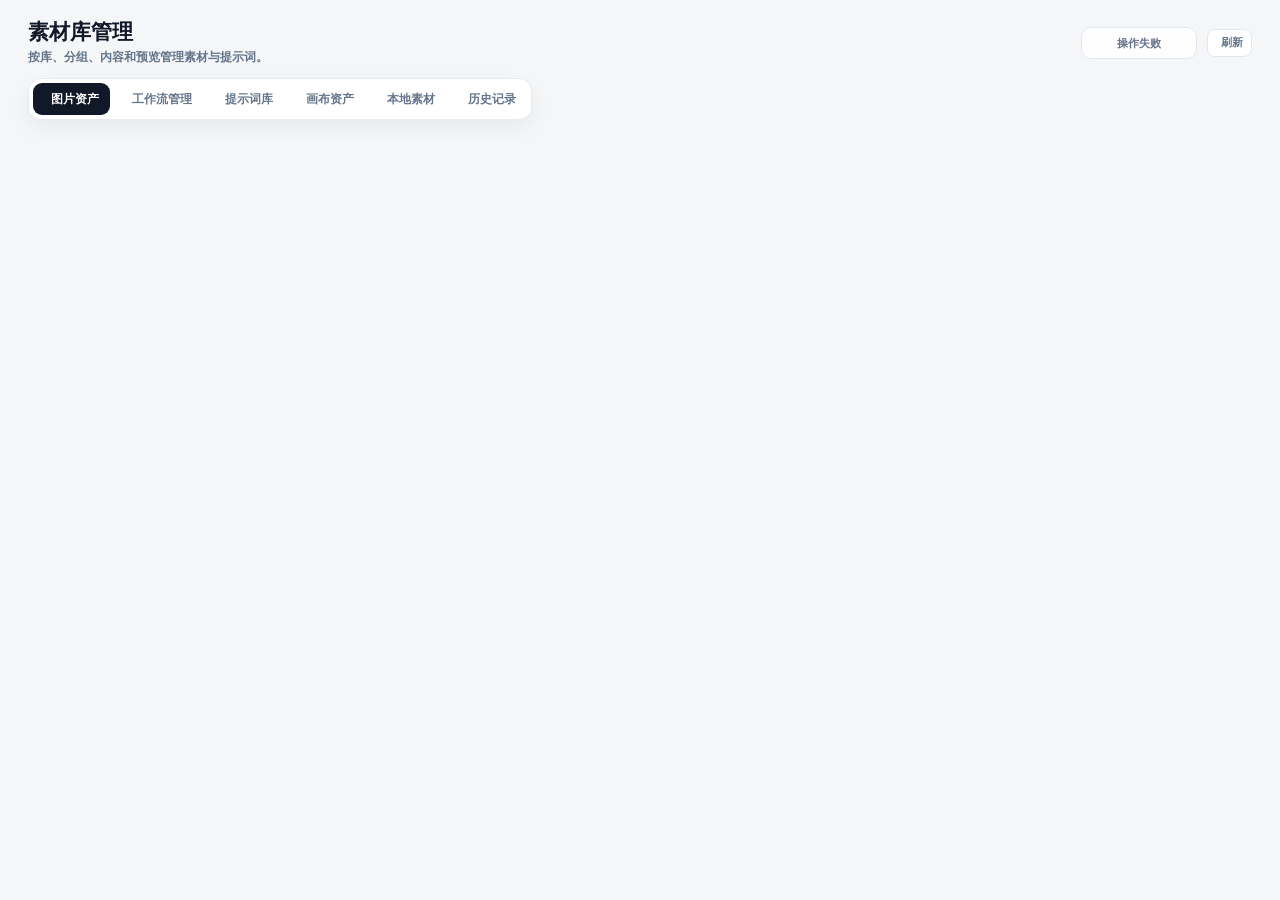
==== commit 77306efa: "feat: update canvas workspace" ====
--- a/static/asset-manager.html
+++ b/static/asset-manager.html
@@ -19,7 +19,7 @@
     <script src="/static/vendor/js/lucide.js?v=2026.06.10.1.1781140972"></script>
     <script src="/static/js/theme.js?v=2026.06.10.1.1781140970"></script>
     <link rel="stylesheet" href="/static/css/theme.css?v=2026.06.10.1.1781140970">
-    <link rel="stylesheet" href="/static/css/asset-manager.css?v=2026.06.10.1.1781140970">
+    <link rel="stylesheet" href="/static/css/asset-manager.css?v=2026.06.10.1.1786956311">
 </head>
 <body>
     <div class="asset-page">
@@ -40,12 +40,13 @@
             <button id="assetTabPrompts" type="button" data-tab="prompts"><i data-lucide="text-cursor-input"></i><span>提示词库</span></button>
             <button id="assetTabCanvasAssets" type="button" data-tab="canvas-assets"><i data-lucide="layout-dashboard"></i><span>画布资产</span></button>
             <button id="assetTabLocal" type="button" data-tab="local"><i data-lucide="folder-open"></i><span>本地素材</span></button>
+            <button id="assetTabHistory" type="button" data-tab="history"><i data-lucide="history"></i><span>历史记录</span></button>
         </div>
 
         <main id="assetManagerRoot" class="asset-manager-root"></main>
     </div>
 
     <input id="assetUploadInput" type="file" accept="image/*,video/*,audio/*,.json,.zip,application/json,application/zip" multiple hidden>
-    <script src="/static/js/asset-manager.js?v=2026.06.10.1.1781140970"></script>
+    <script src="/static/js/asset-manager.js?v=2026.06.10.1.1786956312"></script>
 </body>
 </html>
--- a/static/css/asset-manager.css
+++ b/static/css/asset-manager.css
@@ -272,6 +272,20 @@
 .detail-meta span { display:block; color:var(--faint); font-size:9.5px; font-weight:900; margin-bottom:4px; }
 .detail-meta strong { display:block; color:var(--text); font-size:11px; line-height:1.25; font-weight:850; overflow:hidden; text-overflow:ellipsis; white-space:nowrap; }
 .detail-url { border:1px solid var(--line); border-radius:11px; background:var(--card); padding:9px; color:var(--muted); font-size:10.5px; line-height:1.4; font-family:ui-monospace,Menlo,Consolas,monospace; overflow-wrap:anywhere; }
+.detail-section { display:flex; flex-direction:column; gap:6px; }
+.detail-section-label { color:var(--muted); font-size:10px; font-weight:900; letter-spacing:.04em; text-transform:uppercase; }
+.detail-create-time { display:flex; align-items:center; gap:5px; color:var(--faint); font-size:11px; font-weight:700; }
+.detail-create-time svg { width:12px; height:12px; flex-shrink:0; }
+.detail-prompt-block { border:1px solid var(--line); border-radius:10px; background:var(--card); padding:10px; max-height:160px; overflow:auto; scrollbar-width:thin; scrollbar-color:rgba(148,163,184,.42) transparent; }
+.detail-prompt-block pre { margin:0; white-space:pre-wrap; overflow-wrap:anywhere; color:var(--text); font-size:11px; line-height:1.6; font-weight:600; font-family:inherit; }
+.detail-params-block { border:1px solid var(--line); border-radius:10px; background:var(--card); overflow:hidden; }
+.detail-param-row { display:grid; grid-template-columns:60px minmax(0,1fr); gap:8px; padding:8px 10px; border-bottom:1px dashed var(--line); }
+.detail-param-row:last-child { border-bottom:0; }
+.detail-param-label { color:var(--muted); font-size:10px; font-weight:900; align-self:center; }
+.detail-param-value { color:var(--text); font-size:11px; font-weight:750; overflow-wrap:anywhere; align-self:center; }
+.detail-ref-grid { display:grid; grid-template-columns:repeat(auto-fill, minmax(72px, 1fr)); gap:6px; }
+.detail-ref-thumb { border:1px solid var(--line); border-radius:8px; overflow:hidden; background:var(--soft); aspect-ratio:1/1; }
+.detail-ref-thumb img { width:100%; height:100%; object-fit:cover; display:block; cursor:pointer; }
 .detail-caption-card { border:1px solid var(--line); border-radius:13px; background:var(--card); overflow:hidden; }
 .detail-caption-head { min-height:38px; padding:8px 10px; border-bottom:1px solid var(--line); display:flex; align-items:center; justify-content:space-between; gap:8px; }
 .detail-caption-head strong { color:var(--text); font-size:12px; font-weight:950; }
@@ -324,3 +338,296 @@
     .asset-grid { grid-template-columns:repeat(auto-fill, minmax(132px, 1fr)); }
     .canvas-asset-group-grid { grid-template-columns:repeat(auto-fill, minmax(132px, 1fr)); }
 }
+
+/* ================= 历史记录（瀑布流） ================= */
+/* 历史记录Tab开启时：整页body允许滚动 + 页面自动高（不再固定100vh） */
+body.history-scroll-mode { overflow-y: auto; overflow-x: hidden; }
+body.history-scroll-mode::-webkit-scrollbar { width: 10px; }
+body.history-scroll-mode::-webkit-scrollbar-track { background: transparent; }
+body.history-scroll-mode::-webkit-scrollbar-thumb { background: rgba(148,163,184,.38); border-radius: 999px; border: 2px solid transparent; background-clip: padding-box; }
+body.history-scroll-mode::-webkit-scrollbar-thumb:hover { background: rgba(148,163,184,.58); background-clip: padding-box; border: 2px solid transparent; }
+
+.asset-page.history-scroll-mode { height: auto; min-height: 100vh; }
+/* 历史记录时，asset-panel不截断内容（允许向下自然延伸） */
+.asset-panel.history-panel { overflow: visible; box-shadow: none; background: transparent; border: 0; backdrop-filter: none; }
+
+.history-root {
+    width:100%;
+    min-height:0;
+    padding:14px 18px 40px;
+    grid-column: 1 / -1;   /* 横跨整个三栏 */
+    display: flex;
+    flex-direction: column;
+    gap: 0;
+}
+/* 滚动时粘在顶部的工具栏容器 */
+.history-sticky-head {
+    position: sticky;
+    top: 0;
+    z-index: 15;
+    background: linear-gradient(180deg, var(--panel) 0%, var(--panel) 85%, rgba(255,255,255,0) 100%);
+    backdrop-filter: blur(16px);
+    padding: 14px 0 10px;
+    margin: -14px -18px 0;
+    padding-left: 18px;
+    padding-right: 18px;
+    border-bottom: 1px solid rgba(148,163,184,.15);
+}
+/* 头部一行：左标题、中media-tabs、右刷新 */
+.history-head-row {
+    display: flex;
+    align-items: center;
+    justify-content: space-between;
+    gap: 20px;
+    width: 100%;
+}
+.history-heading-compact {
+    flex: 0 0 auto;
+    margin: 0;
+}
+.history-heading-compact strong {
+    font-size: 16px;
+    line-height: 1.15;
+    letter-spacing: .01em;
+}
+.history-heading-compact span {
+    font-size: 10.5px;
+    margin-top: 2px;
+    line-height: 1.2;
+}
+.history-head-row-right {
+    display: flex;
+    align-items: center;
+    gap: 12px;
+    flex: 1;
+    justify-content: flex-end;
+    min-width: 0;
+}
+.history-media-tabs { display:flex; align-items:center; gap:6px; padding:4px; border-radius:12px; background:var(--soft); border:1px solid rgba(148,163,184,.18); }
+.history-media-tab { height:34px; padding:0 12px; border-radius:9px; display:inline-flex; align-items:center; gap:7px; background:transparent; color:var(--muted); font-size:11.5px; font-weight:850; transition:all .15s ease; }
+.history-media-tab:hover { color:var(--text); background:var(--card); }
+.history-media-tab.active { background:var(--strong); color:var(--strong-text); box-shadow:0 4px 12px var(--shadow); }
+.history-media-tab svg { width:14px; height:14px; }
+.history-media-tab .tab-count { display:inline-block; min-width:20px; height:18px; padding:0 6px; border-radius:999px; background:rgba(148,163,184,.18); color:inherit; font-size:10px; font-weight:900; font-style:normal; margin-left:2px; display:inline-flex; align-items:center; justify-content:center; }
+.history-media-tab.active .tab-count { background:rgba(255,255,255,.22); color:inherit; }
+
+/* 瀑布流容器：CSS columns 实现等宽不等高 */
+.history-grid {
+    column-width: 220px;
+    column-gap: 12px;
+    margin-top: 14px;
+}
+/* 卡片样式 */
+.history-card {
+    display: block;
+    width: 100%;
+    margin-bottom: 12px;
+    break-inside: avoid;
+    page-break-inside: avoid;
+    -webkit-column-break-inside: avoid;
+    border:1px solid var(--line);
+    border-radius:12px;
+    background:var(--card);
+    overflow:hidden;
+    cursor:pointer;
+    transition:all .22s cubic-bezier(.2,.8,.2,1);
+    box-shadow:0 2px 8px var(--shadow);
+    position: relative;
+}
+.history-card:hover {
+    transform:translateY(-3px) scale(1.004);
+    border-color:var(--line-2);
+    box-shadow:0 16px 36px rgba(15,23,42,.14), 0 6px 14px rgba(15,23,42,.08);
+    z-index: 3;
+}
+.history-card:focus { outline:2px solid var(--strong); outline-offset:2px; }
+
+/* 图片卡片缩略图：不固定比例，让图片以真实宽高比撑开高度（瀑布流的核心） */
+.history-thumb { position:relative; width:100%; background:var(--soft); overflow:hidden; line-height:0; }
+.history-thumb img {
+    width:100%;
+    height:auto;
+    max-height: 320px;
+    object-fit: cover;
+    display:block;
+    background: #0b0d12;
+    line-height: 0;
+    transition: transform .45s cubic-bezier(.2,.8,.2,1);
+}
+.history-card:hover .history-thumb img { transform: scale(1.025); }
+/* 视频缩略图保持默认 16:9，因为无法在渲染前可靠获取尺寸 */
+.history-thumb.video-thumb { aspect-ratio: 16 / 9; }
+.history-thumb video { width:100%; height:100%; object-fit:cover; display:block; background:#000; }
+.history-video-overlay { position:absolute; inset:0; display:flex; align-items:center; justify-content:center; background:rgba(0,0,0,.22); }
+.history-video-overlay video { opacity:.85; }
+.history-play-icon { position:absolute; width:44px; height:44px; border-radius:50%; background:rgba(0,0,0,.55); color:#fff; display:flex; align-items:center; justify-content:center; backdrop-filter:blur(6px); transition: all .2s ease; }
+.history-card:hover .history-play-icon { transform: scale(1.08); background: rgba(139,92,246,.88); }
+.history-play-icon svg { width:18px; height:18px; margin-left:2px; }
+
+.history-count-badge { position:absolute; top:8px; right:8px; min-width:22px; height:20px; padding:0 7px; border-radius:999px; background:rgba(17,24,39,.78); color:#fff; display:flex; align-items:center; justify-content:center; font-size:10.5px; font-weight:900; backdrop-filter:blur(4px); }
+.history-kind-badge { position:absolute; top:8px; left:8px; width:26px; height:26px; border-radius:8px; display:flex; align-items:center; justify-content:center; backdrop-filter:blur(4px); z-index: 2; transition: transform .2s ease; }
+.history-card:hover .history-kind-badge { transform: scale(1.08); }
+.history-kind-badge svg { width:13px; height:13px; }
+.history-kind-badge.kind-image { background:rgba(59,130,246,.78); color:#fff; }
+.history-kind-badge.kind-video { background:rgba(139,92,246,.78); color:#fff; }
+
+.history-meta { padding:10px 12px 12px; display:flex; flex-direction:column; gap:6px; }
+.history-prompt { color:var(--text); font-size:11.5px; line-height:1.5; font-weight:700; display:-webkit-box; -webkit-line-clamp:3; -webkit-box-orient:vertical; overflow:hidden; min-height:calc(11.5px * 1.5 * 2); }
+.history-sub-row { display:flex; align-items:center; gap:8px; flex-wrap:wrap; }
+.history-sub-item { display:inline-flex; align-items:center; gap:4px; color:var(--muted); font-size:10.5px; font-weight:750; min-width:0; }
+.history-sub-item svg { width:12px; height:12px; flex-shrink:0; color:var(--faint); }
+.history-sub-item span { overflow:hidden; text-overflow:ellipsis; white-space:nowrap; max-width:120px; }
+.history-time { display:inline-flex; align-items:center; gap:4px; color:var(--faint); font-size:10px; font-weight:700; margin-top:2px; }
+.history-time svg { width:11px; height:11px; }
+
+/* 空状态 + 底部渐隐提示 */
+.history-foot-hint {
+    margin: 22px auto 6px;
+    text-align: center;
+    color: var(--faint);
+    font-size: 10.5px;
+    font-weight: 800;
+    letter-spacing: .04em;
+    opacity: .7;
+}
+.history-foot-hint svg { width: 12px; height: 12px; display: inline-block; margin: 0 4px -2px; }
+
+
+/* 详情弹窗 */
+.history-detail-mask { position:fixed; inset:0; background:rgba(8,12,20,.58); backdrop-filter:blur(4px); display:flex; align-items:center; justify-content:center; z-index:90; padding:24px; }
+.history-detail-panel { width:min(1120px, 100%); max-height:calc(100vh - 48px); background:var(--panel); border:1px solid var(--line); border-radius:18px; box-shadow:0 24px 80px rgba(0,0,0,.28); display:flex; flex-direction:column; overflow:hidden; }
+.detail-head { flex:0 0 auto; min-height:58px; padding:14px 18px; border-bottom:1px solid var(--line); display:flex; align-items:center; justify-content:space-between; gap:12px; }
+.detail-title { color:var(--text); font-size:16px; line-height:1.2; font-weight:950; }
+.detail-sub { margin-top:4px; color:var(--muted); font-size:11px; font-weight:750; }
+.detail-head .asset-btn.icon-only { width:32px; height:32px; }
+.detail-head .asset-btn svg { width:15px; height:15px; }
+
+.detail-body { min-height:0; overflow:auto; padding:18px; display:grid; grid-template-columns:minmax(320px, 1.1fr) minmax(280px, .9fr); gap:20px; align-content:start; }
+.detail-section-title { color:var(--muted); font-size:10.5px; font-weight:950; letter-spacing:.05em; text-transform:uppercase; margin:0 0 10px; display:flex; align-items:center; gap:6px; }
+.detail-section-title::before { content:""; width:3px; height:12px; border-radius:3px; background:var(--strong); display:inline-block; }
+.detail-section-title + * { margin-top:0; }
+
+.detail-media-section { display:flex; flex-direction:column; gap:16px; }
+.detail-media-grid { display:flex; flex-wrap:wrap; gap:12px; align-items:flex-start; }
+.detail-media-wrap {
+    position:relative;
+    border:1px solid var(--line);
+    border-radius:12px;
+    background: #0b0d12;
+    overflow:hidden;
+    flex: 0 0 auto;
+}
+.detail-media-wrap.detail-media-wrap-video { aspect-ratio: 16 / 9; width: 320px; max-width: 100%; }
+/* 图片：填满左侧区域，按比例自适应，高度限制在可视范围内 */
+.detail-media-wrap.detail-media-wrap-image {
+    aspect-ratio: unset;
+    max-height: calc(100vh - 200px);
+    background: var(--soft);
+    max-width: 100%;
+    width: 100%;
+    display: flex;
+    align-items: center;
+    justify-content: center;
+    cursor: zoom-in;
+}
+.detail-media-wrap.detail-media-wrap-image img {
+    max-width: 100%;
+    max-height: calc(100vh - 200px);
+    width: auto;
+    height: auto;
+    display:block;
+    background: transparent;
+    object-fit: contain;
+}
+.detail-media-wrap.detail-media-wrap-video img,
+.detail-media-wrap video { width:100%; height:100%; object-fit:contain; background:#000; display:block; }
+.detail-media-index { position:absolute; top:6px; left:6px; padding:2px 7px; border-radius:999px; background:rgba(0,0,0,.58); color:#fff; font-size:10px; font-weight:850; backdrop-filter:blur(4px); }
+
+/* 双击放大图片的 lightbox 全屏层 */
+.history-lightbox {
+    position: fixed;
+    inset: 0;
+    z-index: 9999;
+    background: rgba(0, 0, 0, 0.88);
+    display: flex;
+    align-items: center;
+    justify-content: center;
+    cursor: grab;
+    backdrop-filter: blur(8px);
+    animation: lb-fade-in 0.18s ease;
+    overflow: hidden;
+}
+.history-lightbox.dragging { cursor: grabbing; }
+.history-lightbox img {
+    max-width: 92vw;
+    max-height: 92vh;
+    object-fit: contain;
+    border-radius: 8px;
+    box-shadow: 0 20px 60px rgba(0, 0, 0, 0.6);
+    user-select: none;
+    -webkit-user-drag: none;
+    transition: transform 0.1s ease-out;
+    will-change: transform;
+}
+.history-lightbox .lb-close-hint {
+    position: absolute;
+    bottom: 24px;
+    left: 50%;
+    transform: translateX(-50%);
+    color: rgba(255, 255, 255, 0.7);
+    font-size: 12px;
+    font-weight: 600;
+    letter-spacing: 0.05em;
+    pointer-events: none;
+}
+.history-lightbox .lb-close-hint kbd {
+    background: rgba(255, 255, 255, 0.15);
+    padding: 2px 6px;
+    border-radius: 4px;
+    margin: 0 2px;
+    font-size: 11px;
+}
+@keyframes lb-fade-in {
+    from { opacity: 0; }
+    to { opacity: 1; }
+}
+
+.detail-info-section { display:flex; flex-direction:column; gap:18px; min-width:0; }
+.detail-prompt-box { border:1px solid var(--line); border-radius:12px; background:var(--card); padding:12px 14px; max-height:220px; overflow:auto; }
+.detail-prompt-box pre { margin:0; white-space:pre-wrap; overflow-wrap:anywhere; color:var(--text); font-size:11.5px; line-height:1.65; font-weight:600; font-family:inherit; }
+
+.detail-param-grid { border:1px solid var(--line); border-radius:12px; background:var(--card); overflow:hidden; }
+.detail-param-row { display:grid; grid-template-columns:86px minmax(0,1fr); gap:10px; padding:9px 12px; border-bottom:1px dashed var(--line); }
+.detail-param-row:last-child { border-bottom:0; }
+.detail-param-label { color:var(--muted); font-size:10.5px; font-weight:900; align-self:center; }
+.detail-param-value { color:var(--text); font-size:11px; font-weight:750; overflow-wrap:anywhere; align-self:center; }
+
+.detail-refs { display:flex; flex-direction:column; gap:14px; }
+.detail-ref-block { border:1px solid var(--line); border-radius:12px; background:var(--card); padding:12px; display:flex; flex-direction:column; gap:10px; }
+.detail-ref-head { display:inline-flex; align-items:center; gap:6px; color:var(--muted); font-size:10.5px; font-weight:900; }
+.detail-ref-head svg { width:13px; height:13px; }
+.detail-ref-grid { display:grid; grid-template-columns:repeat(auto-fill, minmax(92px, 1fr)); gap:8px; }
+.detail-ref-item { position:relative; border:1px solid var(--line); border-radius:10px; overflow:hidden; background:var(--soft); }
+.detail-ref-item img { width:100%; height:auto; object-fit:contain; cursor:zoom-in; display:block; }
+.detail-ref-item video { width:100%; height:100%; object-fit:cover; background:#000; display:block; }
+.detail-ref-index, .detail-ref-role { position:absolute; bottom:4px; left:4px; padding:1px 6px; border-radius:999px; background:rgba(17,24,39,.7); color:#fff; font-size:9.5px; font-weight:850; backdrop-filter:blur(3px); }
+.detail-ref-role { background:rgba(59,130,246,.85); }
+
+.detail-audio-list { display:flex; flex-direction:column; gap:6px; }
+.detail-audio-row { display:grid; grid-template-columns:22px minmax(0,1fr); gap:8px; align-items:center; padding:6px 8px; border:1px solid var(--line); border-radius:10px; background:var(--soft); }
+.detail-audio-index { width:22px; height:22px; border-radius:999px; background:var(--card); color:var(--muted); display:flex; align-items:center; justify-content:center; font-size:10px; font-weight:900; border:1px solid var(--line); }
+.detail-audio-row audio { width:100%; min-width:0; height:30px; }
+.detail-audio-row audio::-webkit-media-controls-panel { background:transparent; }
+
+.asset-btn.icon-only { padding:0; width:28px; }
+
+@media (max-width: 960px) {
+    .detail-body { grid-template-columns:1fr; }
+    .history-root { padding:12px 12px 32px; }
+    .history-grid { column-width: 160px; column-gap: 10px; }
+    .history-card { margin-bottom: 10px; }
+    .history-sticky-head { margin: -12px -12px 0; padding: 10px 12px 8px; }
+    .history-head-row { flex-direction: column; align-items: flex-start; gap: 12px; }
+    .history-head-row-right { width: 100%; justify-content: space-between; flex-wrap: wrap; }
+    .history-media-tabs { flex: 1 1 auto; }
+}
